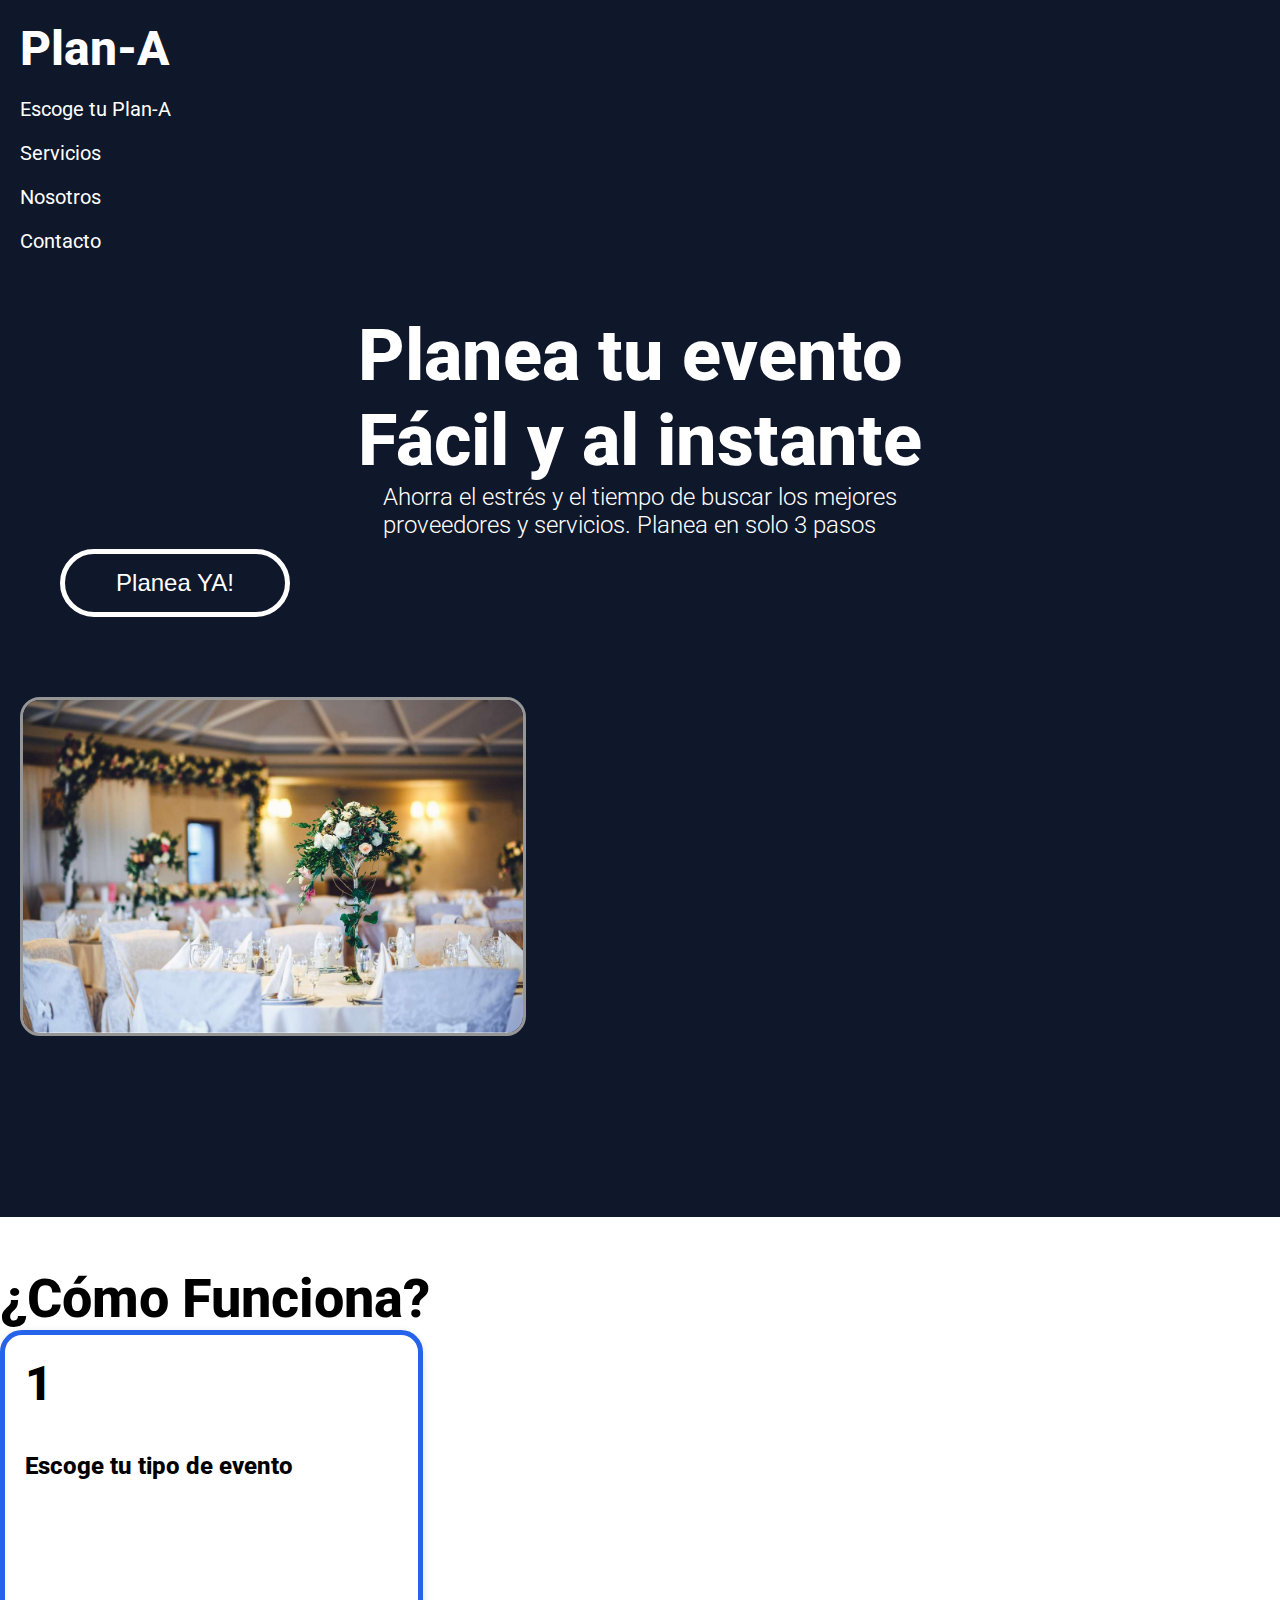
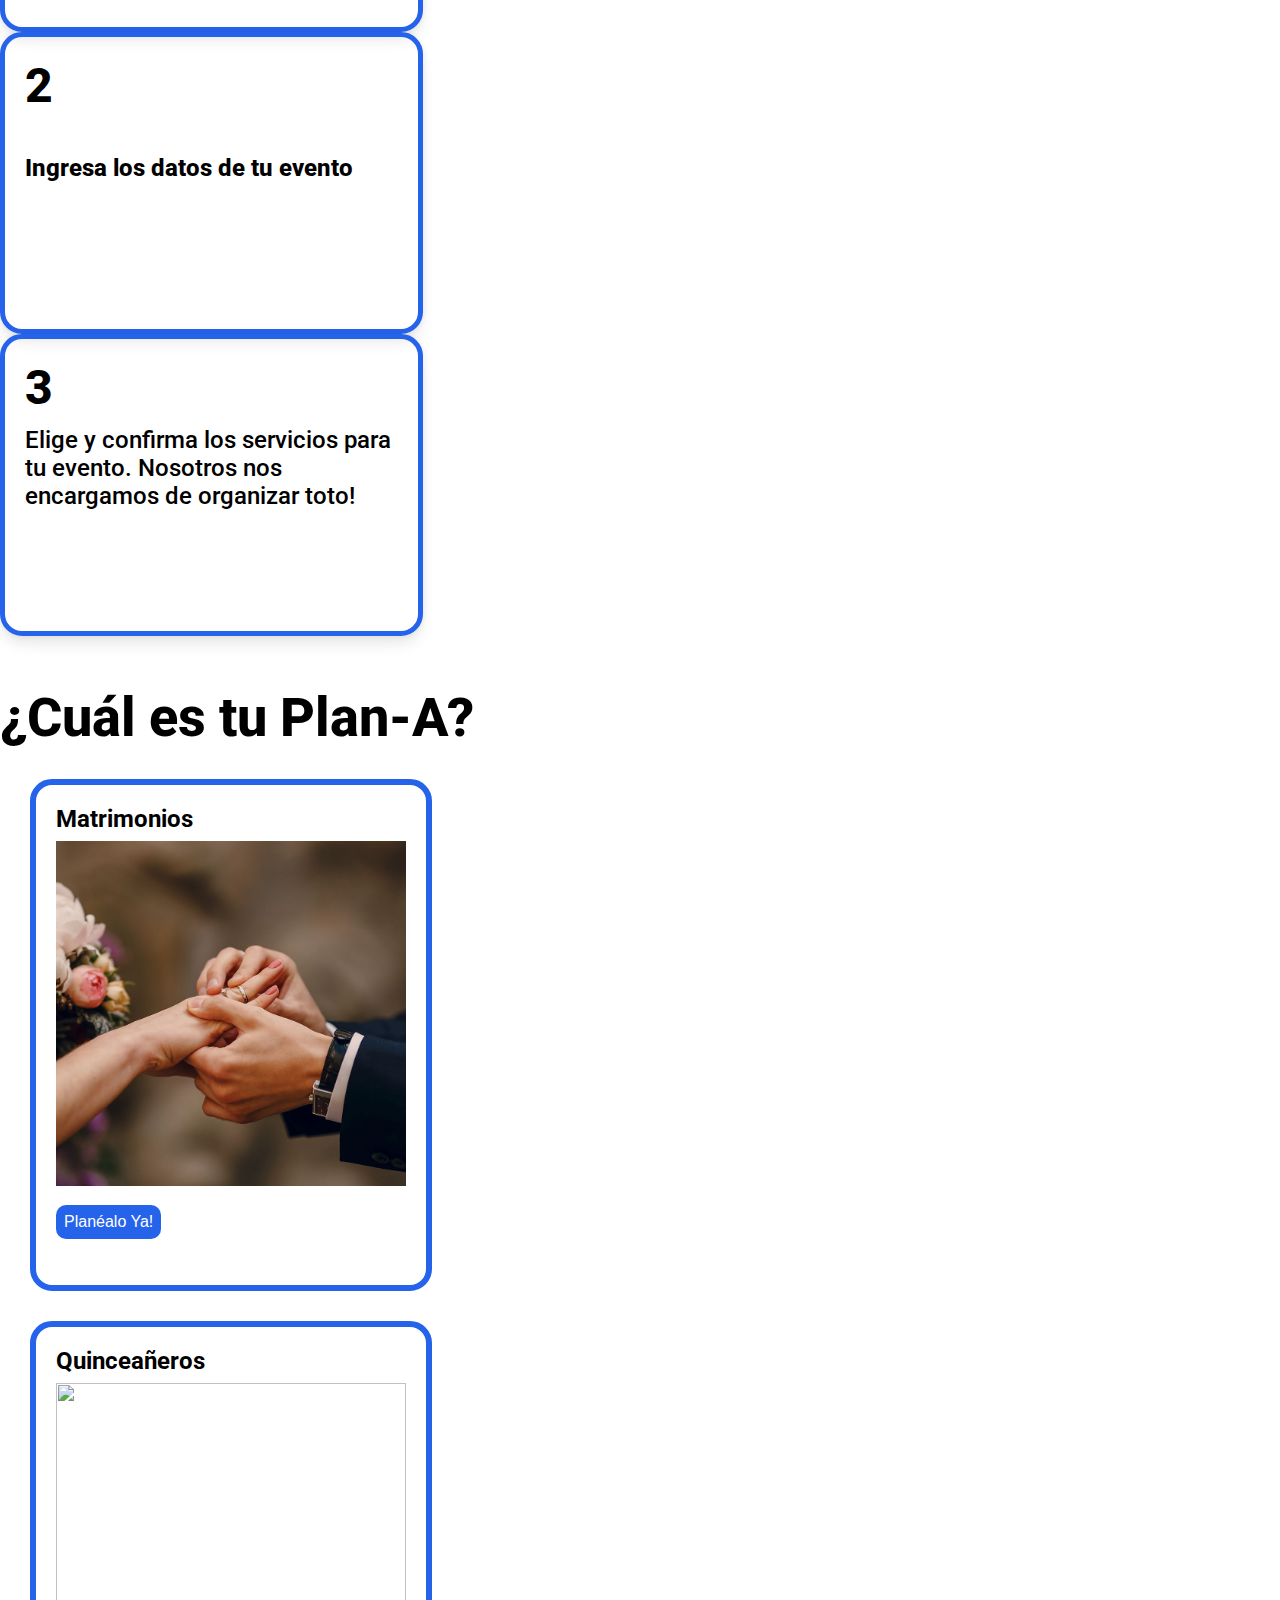
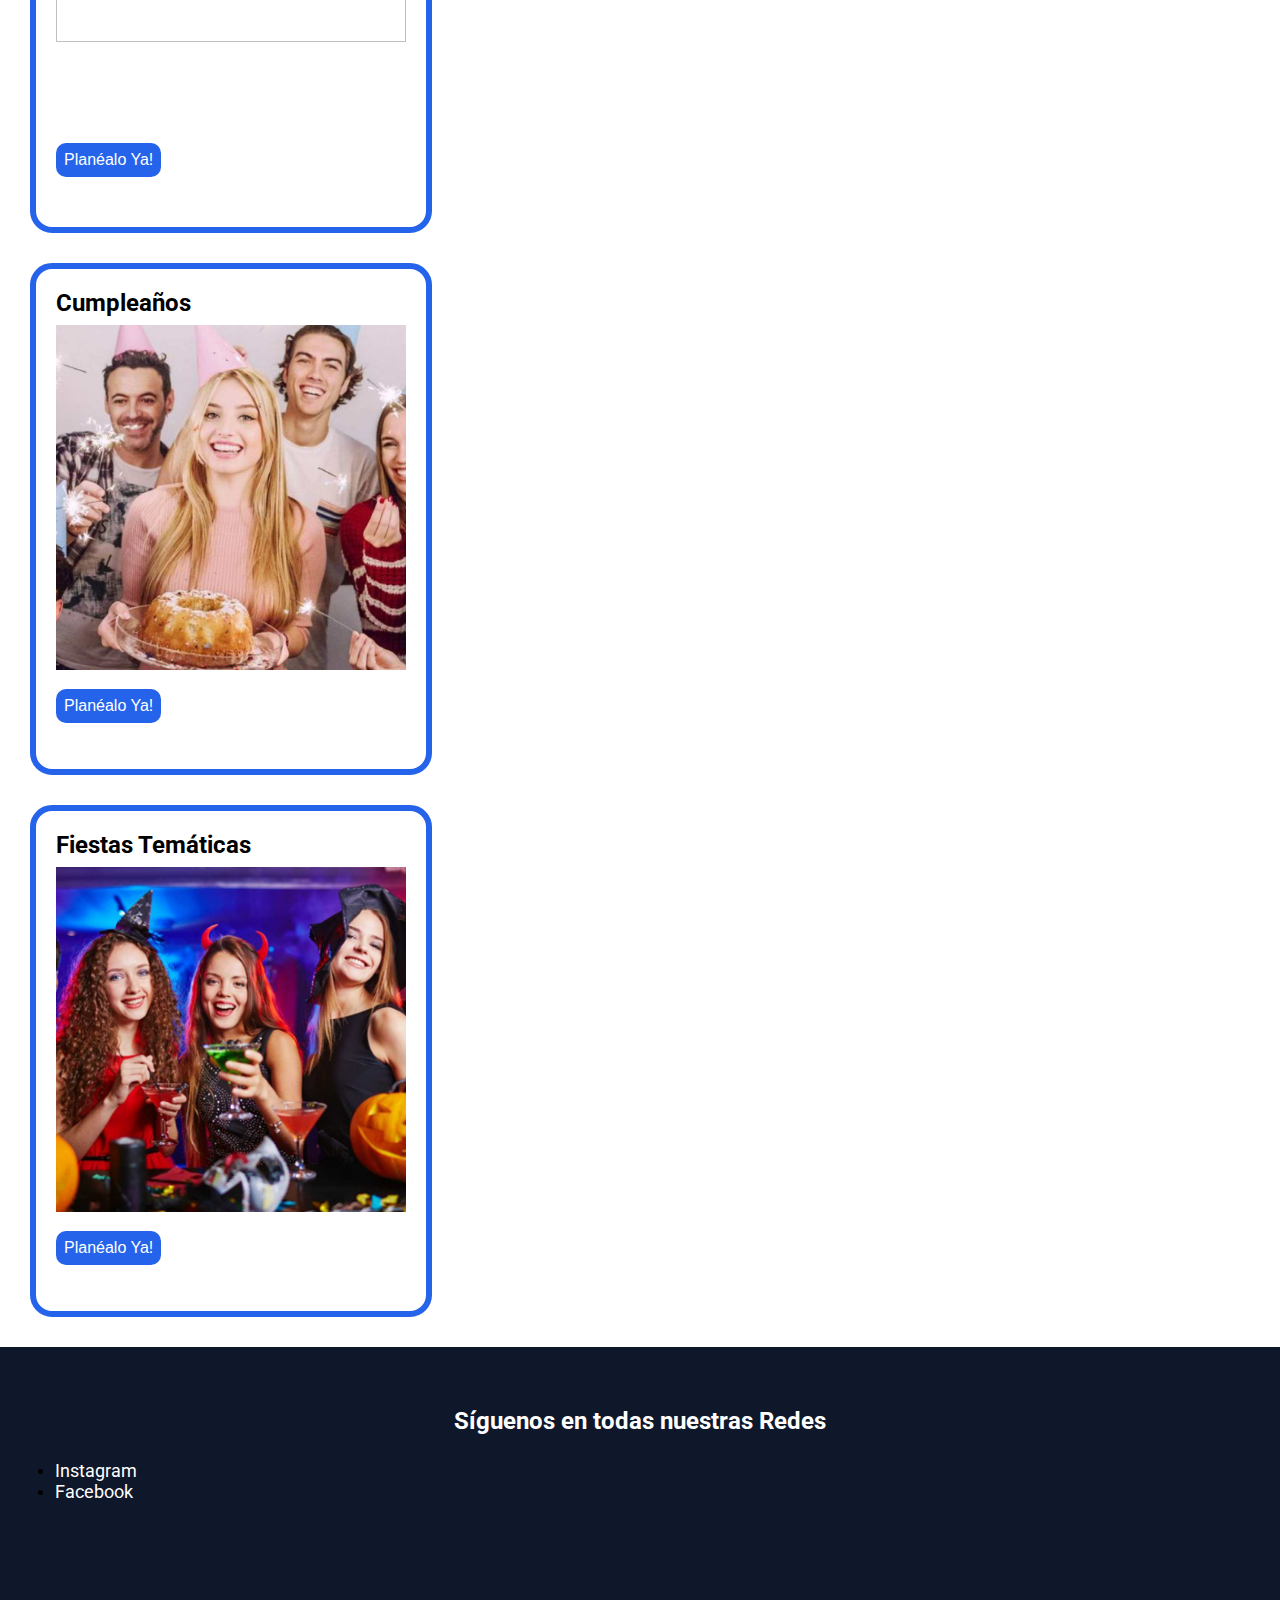
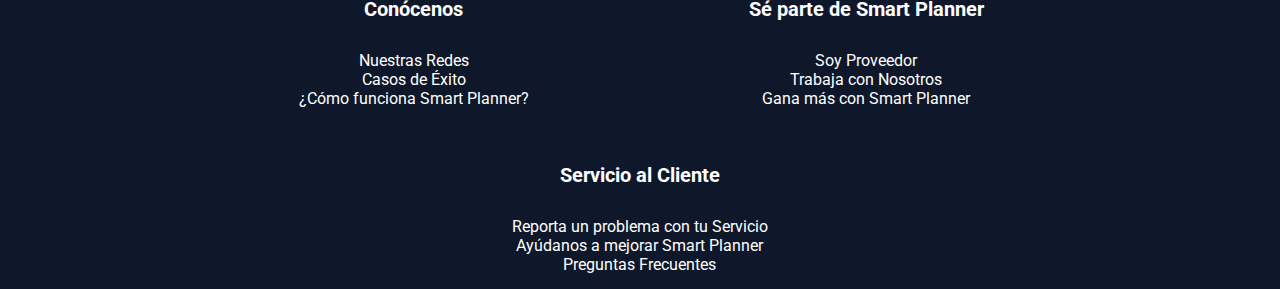
==== index.html @ d802faf6 "PreEntrega3-Chavez" ====
<!DOCTYPE html>
<html lang="en">
<head>
    <meta charset="UTF-8">
    <meta http-equiv="X-UA-Compatible" content="IE=edge">
    <meta name="viewport" content="width=device-width, initial-scale=1.0">
    <title>Document</title>
    <link rel="preconnect" href="https://fonts.googleapis.com">
    <link rel="preconnect" href="https://fonts.gstatic.com" crossorigin>
    <link href="https://fonts.googleapis.com/css2?family=Roboto:wght@100;300;400;500&display=swap" rel="stylesheet">
    <link rel="shortcut icon" href="./multimedia/img/logo-plan.jpg" type="image/x-icon">
    <link href="https://cdn.jsdelivr.net/npm/bootstrap@5.3.0-alpha3/dist/css/bootstrap.min.css" rel="stylesheet" integrity="sha384-KK94CHFLLe+nY2dmCWGMq91rCGa5gtU4mk92HdvYe+M/SXH301p5ILy+dN9+nJOZ" crossorigin="anonymous">
    <link rel="stylesheet" href="./css/style.css">

</head>
<body class="cuerpo">
  <header>
    <nav class="nave d-flex flex-wrap justify-content-between align-items-center">
      <ul class="d-flex flex-column flex-sm-row align-items-center">
        <li><a class="d-block logo-plan" href="./index.html">Plan-A</a></li> 
        <li><a class="d-block" href="./pages/planea-ya.html">Escoge tu Plan-A</a></li>
        <li><a class="d-block" href="./pages/servicios.html">Servicios</a></li>
        <li><a class="d-block" href="./pages/nosotros.html">Nosotros</a></li>
        <li><a class="d-block" href="./pages/contacto.html">Contacto</a></li>
      </ul>
    </nav>
    
    <section class="portada flex row">
      <div class="p-cont1 flex col-lg-12-justify-content-center col-xl-7 align-items-start flex-column">
        <h1 class="h1-tit col-text-centre col-md-text-start">Planea tu evento <br>Fácil y al instante</h1>
        <p class="h1-p">Ahorra el estrés y el tiempo de buscar los mejores <br>proveedores y servicios. Planea en solo 3 pasos</p>
        <button class="h1-bt d-block">Planea YA!</button>
      </div>
      <div class="p-cont2 flex col-xl-5 justify-content-center align-items-center col-lg-12 justify-content-center align-items-center">
        <article class="p-art2 align-items-center">
          <img class="port-img2 img-fluid" src="./multimedia/img/foto-portada.jpg" alt="">
        </article>
      </div>
    </section>
  </header>
  <main class="cuerpo">
    <section class="sec-1 d-flex flex-wrap flex-row justify-content-center align-items-center">
      <h2 class="tit-2 col-12 text-center">¿Cómo Funciona?</h2>
      <article class="cont-1 col-4 m-4 align-items-center">
        <h3 class="tit-3 text-center">1</h3>
        <p class="parra-3 text-center">Escoge tu tipo de evento</p>
        
      </article>
      <article class="cont-1 col-4 m-4 align-items-center">
        <h3 class="tit-3 text-center">2</h3>
        <p class="parra-3 text-center">Ingresa los datos de tu evento</p>
        
      </article>
      <article class="cont-1 col-4 m-4">
        <h3 class="tit-3 text-center">3</h3>
        <p class="parra-3 parra-3-2 text-center">Elige y confirma los servicios para tu evento. Nosotros nos encargamos de organizar toto!</p>
      </article>
    </section>

    <section class="sec-2 d-flex flex-wrap flex-row justify-content-center align-items-center">       
      <h2 class="tit-2 col-12 text-center">¿Cuál es tu Plan-A?</h2>
      <div class="destacados d-flex flex-wrap justify-content-center">
        <article class="destacado-t">
          <h3>Matrimonios</h3>
          <img src="./multimedia/img/01matri-compressed.jpeg" alt="">
          <button class="t-button">Planéalo Ya!
          </button>
        </article>
        <div class="destacado-t">
          <h3>Quinceañeros</h3>
          <img src="./multimedia/img/02quinceañero-compressed.jpeg" alt="">
          <button class="t-button">Planéalo Ya!
          </button>
        </div>
        <article class="destacado-t">
          <h3>Cumpleaños</h3>
          <img src="./multimedia/img/03cumple-compressed.jpeg" alt="">
          <button class="t-button">Planéalo Ya!
          </button>
        </article>
        <article class="destacado-t">
          <h3>Fiestas Temáticas</h3>
          <img src="./multimedia/img/04halloween-compressed.jpeg" alt="">
          <button class="t-button">Planéalo Ya!
          </button>
        </article>
      </div>
    </section>

  


  </main>
  <footer class="pie">
    <div class="pie-cont-1">
      <h2 class="footer-titu">Síguenos en todas nuestras Redes</h2>
      <div class="red-social-p d-flex align-items-center justify-content-center">
        <ul>
          <li><p><a class="link-red d-block" href="https://www.instagram.com" target="_blank">Instagram</a></p></li>
          <li><p><a class="link-red d-block" href="https://www.facebook.com" target="_blank">Facebook</a></p></li>
        </ul>
    </div>

    </div>
    <section class="pie-contenedor">
      <div class="pie-columnas">
        <h3 class="footer-h3">Conócenos</h3>
        <div class="pie-p">
          <p>Nuestras Redes</p>
          <p>Casos de Éxito</p>
          <p>¿Cómo funciona Smart Planner?</p>
        </div>
      </div>
      <div class="pie-columnas">
        <h3 class="footer-h3">Sé parte de Smart Planner</h3>
        <div class="pie-p">
          <p>Soy Proveedor</p>
          <p>Trabaja con Nosotros</p>
          <p>Gana más con Smart Planner</p>
        </div>
      </div>
      <div class="pie-columnas">
        <h3 class="pie-h3">Servicio al Cliente</h3>
        <div class="pie-p">
          <p>Reporta un problema con tu Servicio</p>
          <p>Ayúdanos a mejorar Smart Planner</p>
          <p>Preguntas Frecuentes</p>
        </div>
      </div> 
    </section>
  </footer>
  <script src="https://cdn.jsdelivr.net/npm/bootstrap@5.3.0-alpha3/dist/js/bootstrap.bundle.min.js" integrity="sha384-ENjdO4Dr2bkBIFxQpeoTz1HIcje39Wm4jDKdf19U8gI4ddQ3GYNS7NTKfAdVQSZe" crossorigin="anonymous"></script>


</body>
</html>
---- css/style.css ----
* {
  margin: 0;
  padding: 0;
}

.cuerpo {
  font-family: "Roboto", sans-serif;
}

.nave {
  background-color: #0F172A;
}
.nave ul {
  list-style: none;
}
.nave ul li a {
  padding: 20px 20px 0px 20px;
  display: block;
  text-decoration: none;
  color: white;
  font-size: 20px;
}
.nave ul .logo-plan {
  font-size: 48px;
  font-weight: 800;
}

.portada {
  background-color: #0F172A;
}
.portada .p-cont1 {
  padding: 40px 150px;
}
.portada .p-cont1 .h1-tit {
  color: white;
  font-size: 72px;
  font-weight: 800;
}
.portada .p-cont1 .h1-p {
  color: white;
  font-size: 24px;
  font-weight: 300;
}
.portada .p-cont1 .h1-bt {
  font-size: 24px;
  background-color: transparent;
  padding: 15px;
  margin-top: 10px;
  width: 230px;
  color: white;
  border: 5px solid #fff;
  border-radius: 50px;
  transition: 0.5s;
}
.portada .p-cont1 .h1-bt:hover {
  width: 235px;
  border: 6px solid #aec4f9;
}
.portada .p-cont2 {
  padding: 20px;
  width: 500px;
  height: 500px;
}
.portada .p-cont2 .p-art2 .port-img2 {
  width: 100%;
  object-fit: contain;
  border: solid 3px;
  border-radius: 20px;
  border-color: #979696;
}

@media (max-width: 851px) {
  .portada .p-cont1 {
    padding: 40px;
    justify-items: center;
  }
  .portada .p-cont1 .h1-tit {
    font-size: 58px;
    text-align: center;
  }
  .portada .p-cont1 .h1-p {
    font-size: 20px;
    margin-top: 30px;
    text-align: center;
  }
  .portada .p-cont1 .h1-bt {
    font-size: 18px;
    padding: 10px;
    width: 180px;
    text-align: center;
  }
}
@media (max-width: 1468px) {
  .portada .p-cont1, .p-cont2 {
    padding: 60px;
    justify-items: center;
    justify-content: center;
  }
}
@media (max-width: 1200px) {
  .portada .p-cont1, .p-cont2 {
    padding: 60px;
    justify-items: center;
    justify-content: center;
  }
}
.sec-1, .sec-2 {
  margin-top: 50px;
}
.sec-1 .tit-2, .sec-2 .tit-2 {
  font-size: 54px;
  font-weight: 800;
}
.sec-1 .cont-1, .sec-2 .cont-1 {
  width: 373px;
  height: 252px;
  border: solid 5px #2563EB;
  padding: 20px;
  background-color: transparent;
  border-radius: 22px;
  box-shadow: 0px 10px 15px -3px rgba(0, 0, 0, 0.1), 0px 0px 6px rgba(0, 0, 0, 0.07);
}
.sec-1 .cont-1 .tit-3, .sec-2 .cont-1 .tit-3 {
  font-size: 48px;
  font-weight: 800;
  transition: 0.5s;
}
.sec-1 .cont-1 .tit-3:hover, .sec-2 .cont-1 .tit-3:hover {
  font-size: 54px;
}
.sec-1 .cont-1 .parra-3, .sec-2 .cont-1 .parra-3 {
  margin-top: 40px;
  font-size: 24px;
  font-weight: 800;
}
.sec-1 .cont-1 .parra-3-2, .sec-2 .cont-1 .parra-3-2 {
  margin-top: 10px;
  font-size: 24px;
  font-weight: 500;
}
.sec-1 .destacado-t, .sec-2 .destacado-t {
  margin: 30px;
  background-color: white;
  width: 350px;
  height: 460px;
  padding: 20px;
  transition: 0.5s;
  border: solid 6px #2563EB;
  border-radius: 22px;
}
.sec-1 .destacado-t:hover, .sec-2 .destacado-t:hover {
  background-color: #aec4f9;
  border: solid 8px #0F172A;
}
.sec-1 .destacado-t img, .sec-2 .destacado-t img {
  margin-top: 8px;
  width: 100%;
  height: 75%;
  object-fit: cover;
}
.sec-1 .destacado-t h3, .sec-2 .destacado-t h3 {
  font-size: 24px;
}
.sec-1 .destacado-t .t-button, .sec-2 .destacado-t .t-button {
  padding: 8px;
  margin-top: 15px;
  cursor: pointer;
  text-align: center;
  text-decoration: none;
  outline: none;
  border: none;
  border-radius: 10px;
  background-color: #2563EB;
  font-size: 16px;
  color: white;
}
.sec-1 .destacado-t .t-button:active, .sec-2 .destacado-t .t-button:active {
  background-color: #aec4f9;
  box-shadow: 0 5px #0F172A;
  transform: translateY(4px);
}

.pie-cont-1 {
  padding: 30px;
}
.pie-cont-1 .footer-titu {
  margin-top: 30px;
  text-align: center;
  color: white;
}
.pie-cont-1 .red-social-p {
  padding: 25px;
}
.pie-cont-1 .red-social-p .link-red {
  color: white;
  text-decoration: none;
  font-size: 18px;
  transition: 0.5s;
}
.pie-cont-1 .red-social-p .link-red:hover {
  font-size: 20px;
  color: #2563EB;
}

.pie {
  background-color: #0F172A;
}
.pie .pie-contenedor {
  color: white;
  display: flex;
  flex-wrap: wrap;
  justify-content: center;
  text-align: center;
}
.pie .pie-columnas {
  margin-top: 25px;
  width: 33%;
  padding: 15px;
}
.pie .pie-columnas h3 {
  font-size: 20px;
}
.pie .pie-p {
  margin-top: 30px;
}

.servi-sec-2 {
  background-color: #aec4f9;
  padding: 30px;
}
.servi-sec-2 .tit-2 {
  color: #0F172A;
}

.formulario {
  display: grid;
  width: 700px;
  margin: 40px auto;
  border-radius: 5px;
  padding: 20px;
  background-color: #2B3035;
  grid-template-columns: 1fr 1fr;
  grid-template-areas: "contactanos contactanos" "nombre            email" "tel               asunto" "mensaje           mensaje" "button            button";
}

.formulario button {
  grid-area: button;
}

.formulario h2 {
  grid-area: contactanos;
  color: white;
  padding: 10px;
  font-size: 24px;
}

.formulario label {
  display: flex;
  flex-direction: column;
  color: white;
  padding: 10px;
}

.formulario label input, .formulario label textarea {
  background-color: #2B3035;
  border: none;
  border-bottom: 1px solid white;
  padding: 10px;
  color: white;
}

.formulario label:nth-child(2) {
  grid-area: nombre;
}

.formulario label:nth-child(3) {
  grid-area: email;
}

.formulario label:nth-child(4) {
  grid-area: tel;
}

.formulario label:nth-child(5) {
  grid-area: asunto;
}

.formulario label:nth-child(6) {
  grid-area: mensaje;
}

.formulario label:nth-child(7) {
  grid-area: button;
}

.formulario button {
  grid-area: button;
  background-color: white;
  color: rgb(0, 0, 0);
  border: none;
  border-radius: 10px;
  font-size: 20px;
}

@media (max-width: 750px) {
  .formulario {
    width: auto;
    margin: 40px auto;
    border-radius: none;
    grid-template-columns: 1fr 1fr;
    grid-template-areas: "contactanos" "nombre" "email" "tel" "asunto" "mensaje" "button";
  }
}

/*# sourceMappingURL=style.css.map */
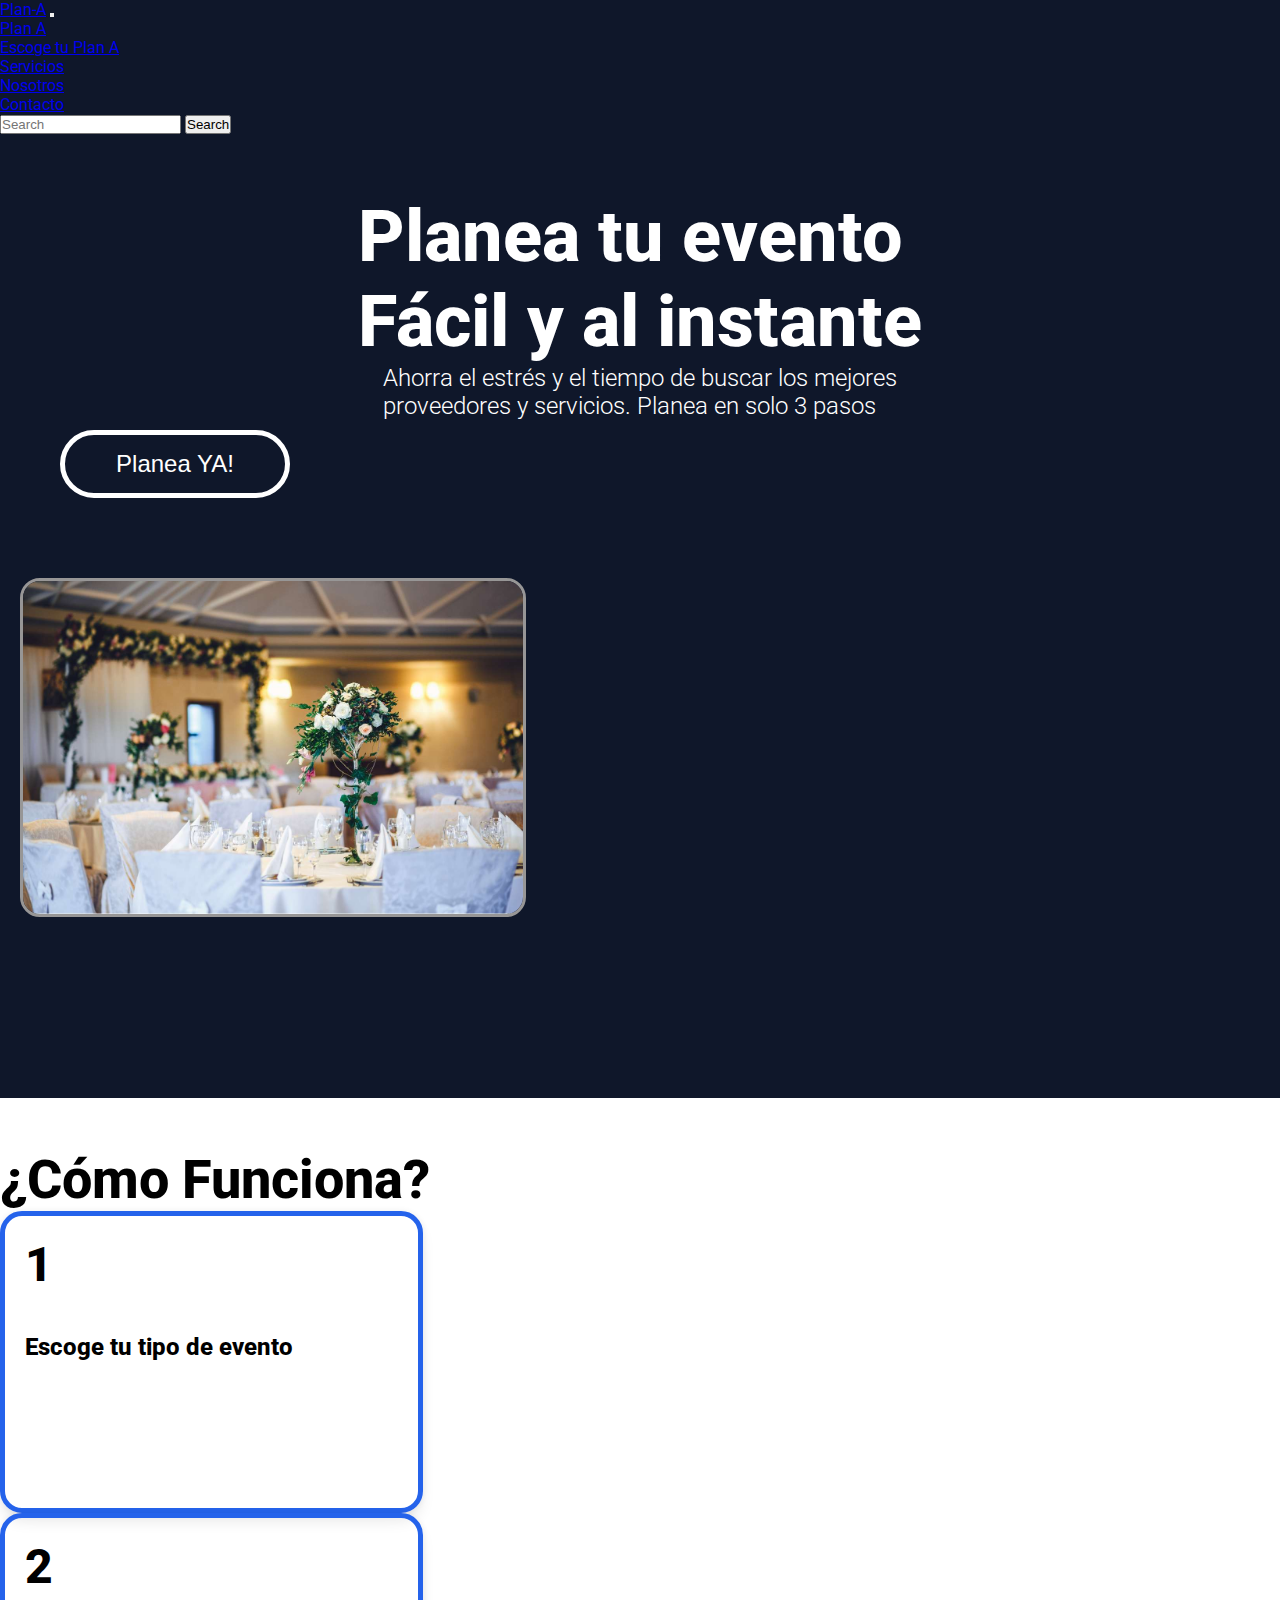
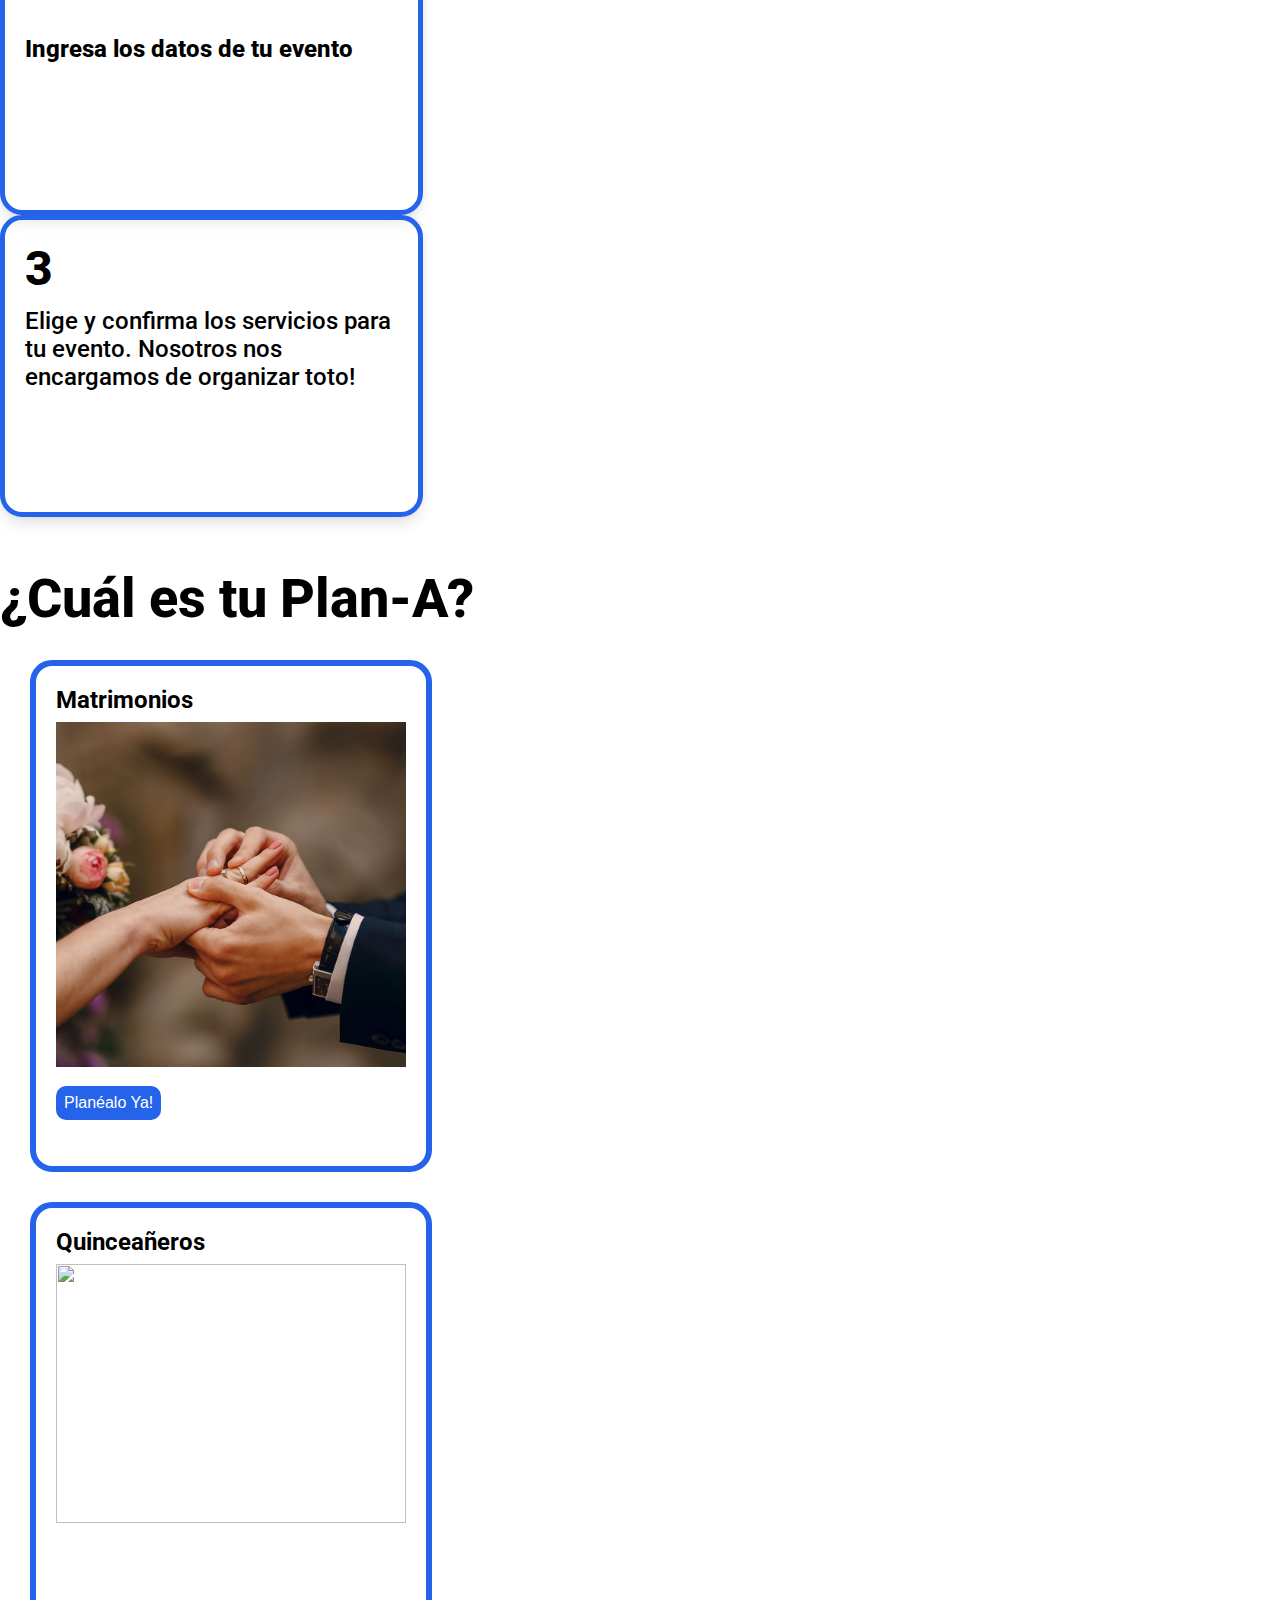
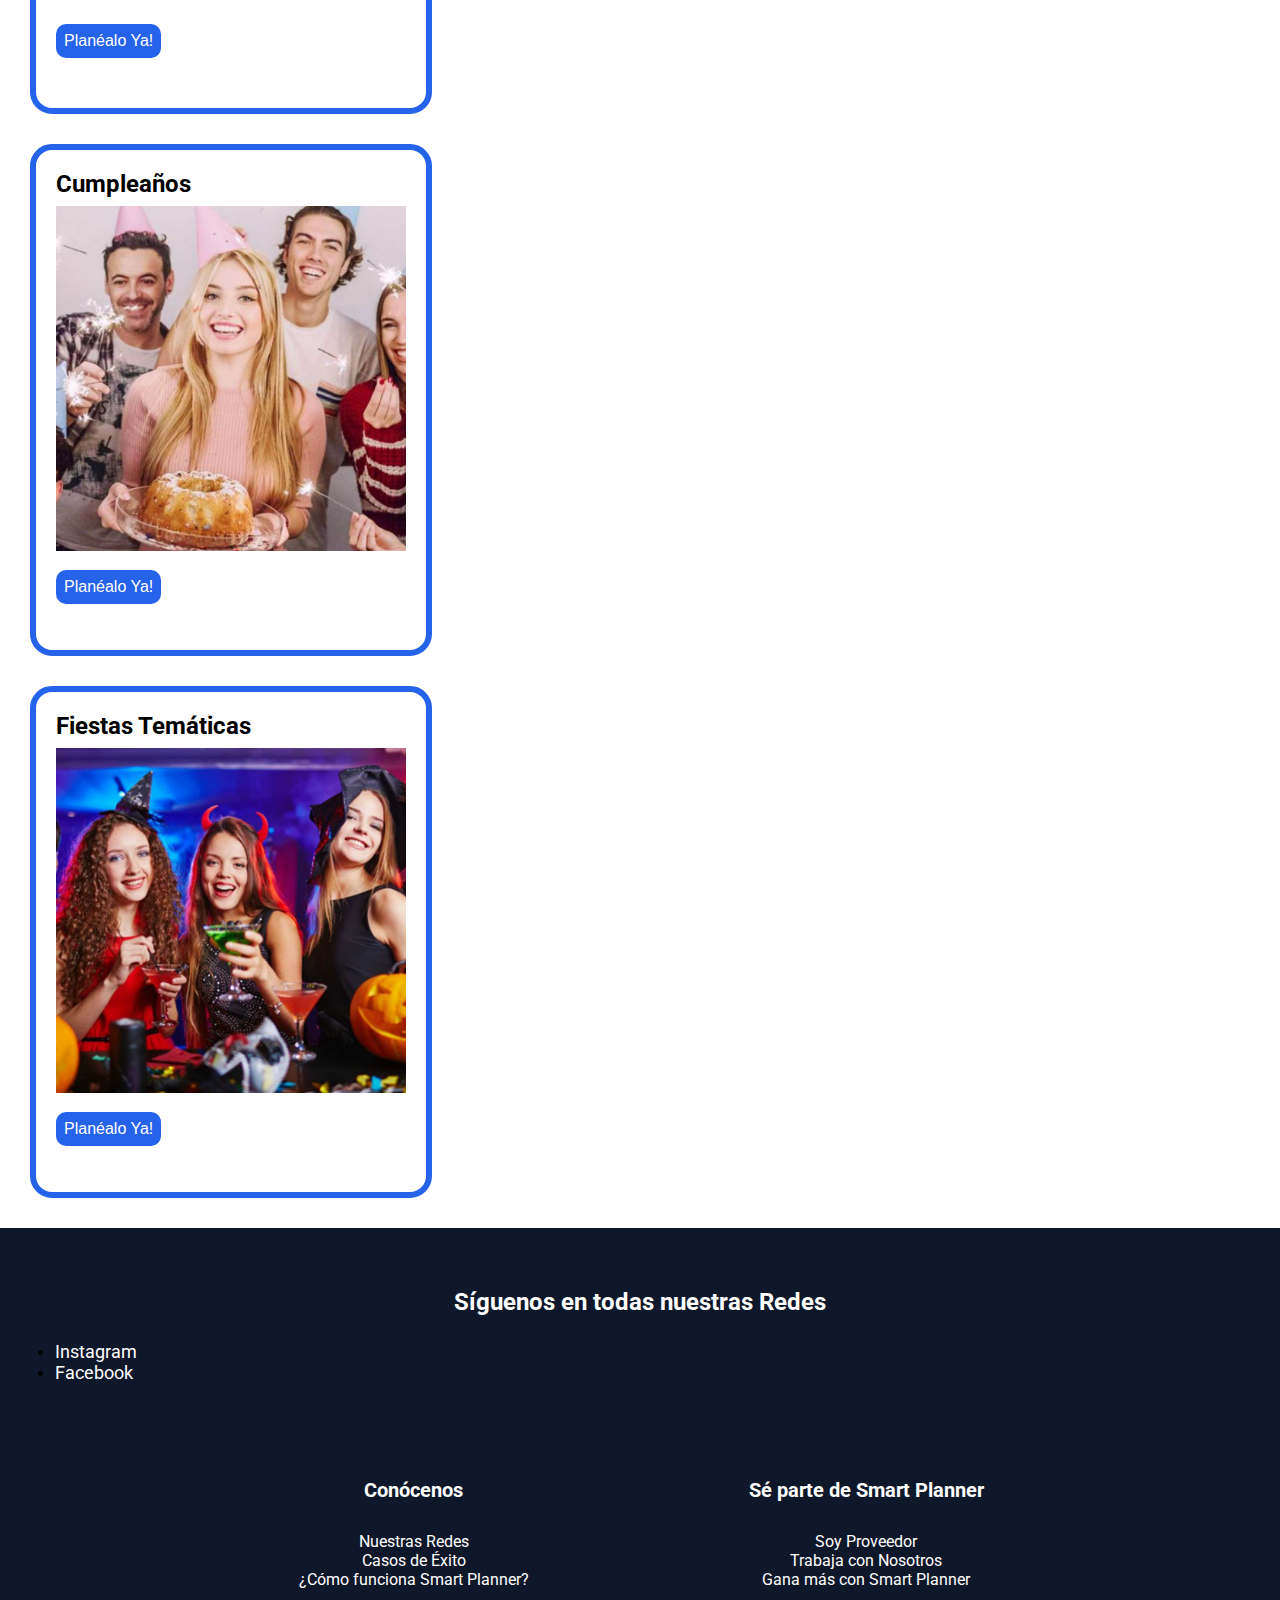
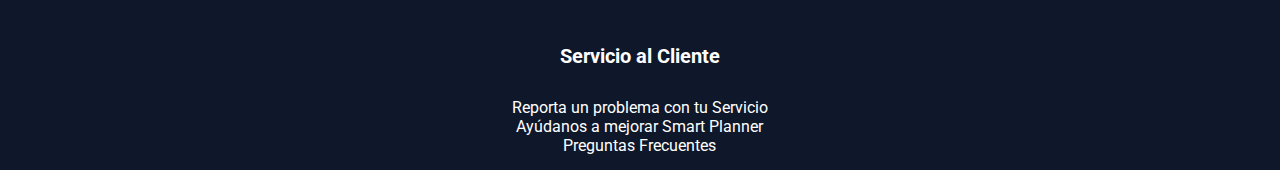
==== commit 384a48f6: "PreEntreg3" ====
--- a/index.html
+++ b/index.html
@@ -15,16 +15,38 @@
 </head>
 <body class="cuerpo">
   <header>
-    <nav class="nave d-flex flex-wrap justify-content-between align-items-center">
-      <ul class="d-flex flex-column flex-sm-row align-items-center">
-        <li><a class="d-block logo-plan" href="./index.html">Plan-A</a></li> 
-        <li><a class="d-block" href="./pages/planea-ya.html">Escoge tu Plan-A</a></li>
-        <li><a class="d-block" href="./pages/servicios.html">Servicios</a></li>
-        <li><a class="d-block" href="./pages/nosotros.html">Nosotros</a></li>
-        <li><a class="d-block" href="./pages/contacto.html">Contacto</a></li>
-      </ul>
+    <nav class="navbar navbar-expand-lg bg-body-tertiary" class="navbar bg-dark" data-bs-theme="dark">
+      <div class="navegador container-fluid">
+        <a class="navbar-brand" href="#">Plan-A</a>
+        <button class="navbar-toggler" type="button" data-bs-toggle="collapse" data-bs-target="#navbarScroll" aria-controls="navbarScroll" aria-expanded="false" aria-label="Toggle navigation">
+          <span class="navbar-toggler-icon"></span>
+        </button>
+        <div class="collapse navbar-collapse" id="navbarScroll">
+          <ul class="navbar-nav me-auto my-2 my-lg-0 navbar-nav-scroll" style="--bs-scroll-height: 100px;">
+            <li class="nav-item">
+              <a class="nav-link active" aria-current="page" href="./index.html">Plan A</a>
+            </li>
+            <li class="nav-item">
+              <a class="nav-link" href="./pages/planea-ya.html">Escoge tu Plan A</a>
+            </li>
+            <li class="nav-item">
+              <a class="nav-link" href="./pages/servicios.html">Servicios</a>
+            </li>
+            <li class="nav-item">
+              <a class="nav-link" href="./pages/nosotros.html">Nosotros</a>
+            </li>
+              <li class="nav-item">
+                <a class="nav-link" href="./pages/contacto.html">Contacto</a>
+            </li>
+          </ul>
+          <form class="d-flex" role="search">
+            <input class="form-control me-2" type="search" placeholder="Search" aria-label="Search">
+            <button class="btn btn-outline-success" type="submit">Search</button>
+          </form>
+        </div>
+      </div>
     </nav>
-    
+
     <section class="portada flex row">
       <div class="p-cont1 flex col-lg-12-justify-content-center col-xl-7 align-items-start flex-column">
         <h1 class="h1-tit col-text-centre col-md-text-start">Planea tu evento <br>Fácil y al instante</h1>
--- a/css/style.css
+++ b/css/style.css
@@ -7,22 +7,8 @@
   font-family: "Roboto", sans-serif;
 }
 
-.nave {
+.navegador {
   background-color: #0F172A;
-}
-.nave ul {
-  list-style: none;
-}
-.nave ul li a {
-  padding: 20px 20px 0px 20px;
-  display: block;
-  text-decoration: none;
-  color: white;
-  font-size: 20px;
-}
-.nave ul .logo-plan {
-  font-size: 48px;
-  font-weight: 800;
 }
 
 .portada {
@@ -232,6 +218,16 @@
   color: #0F172A;
 }
 
+.contacto-cont .cont-tit {
+  font-size: 72px;
+  font-weight: 800;
+  text-align: center;
+}
+.contacto-cont .cont-parra {
+  font-size: 24px;
+  text-align: center;
+}
+
 .formulario {
   display: grid;
   width: 700px;
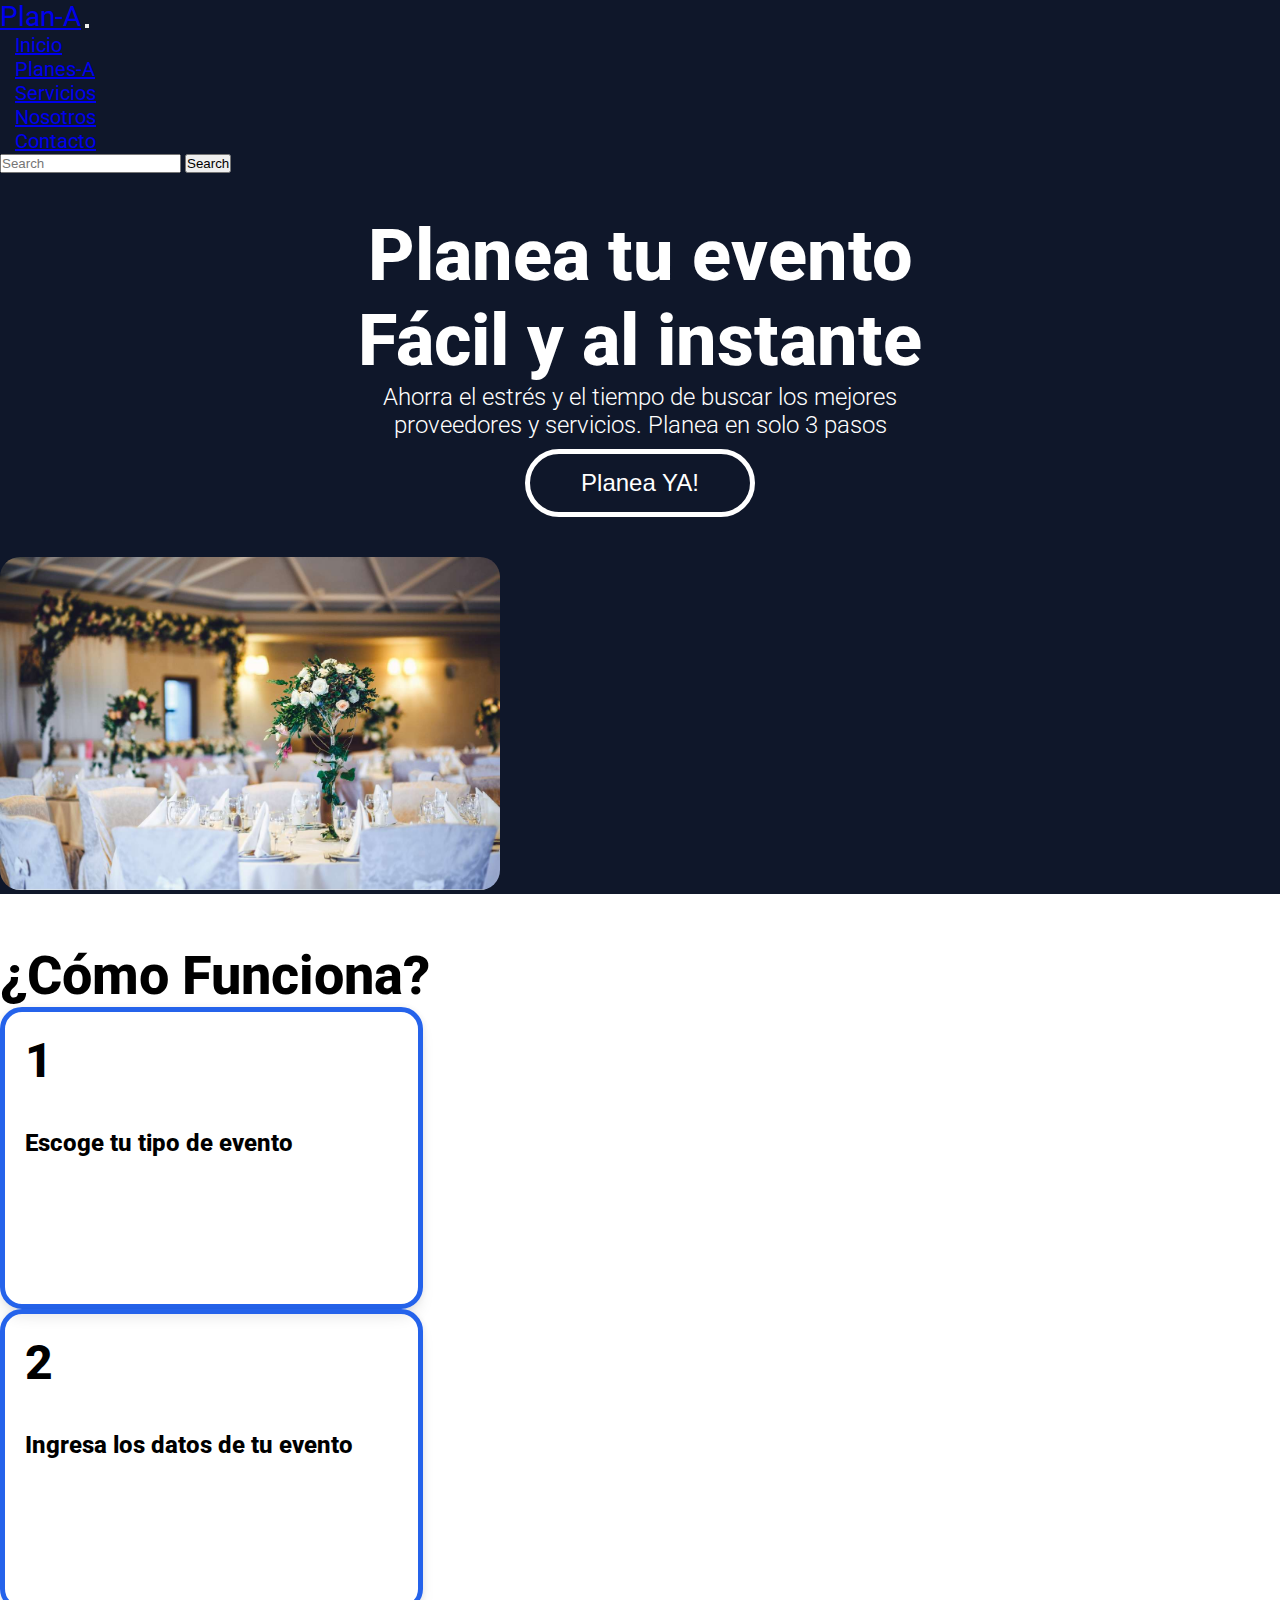
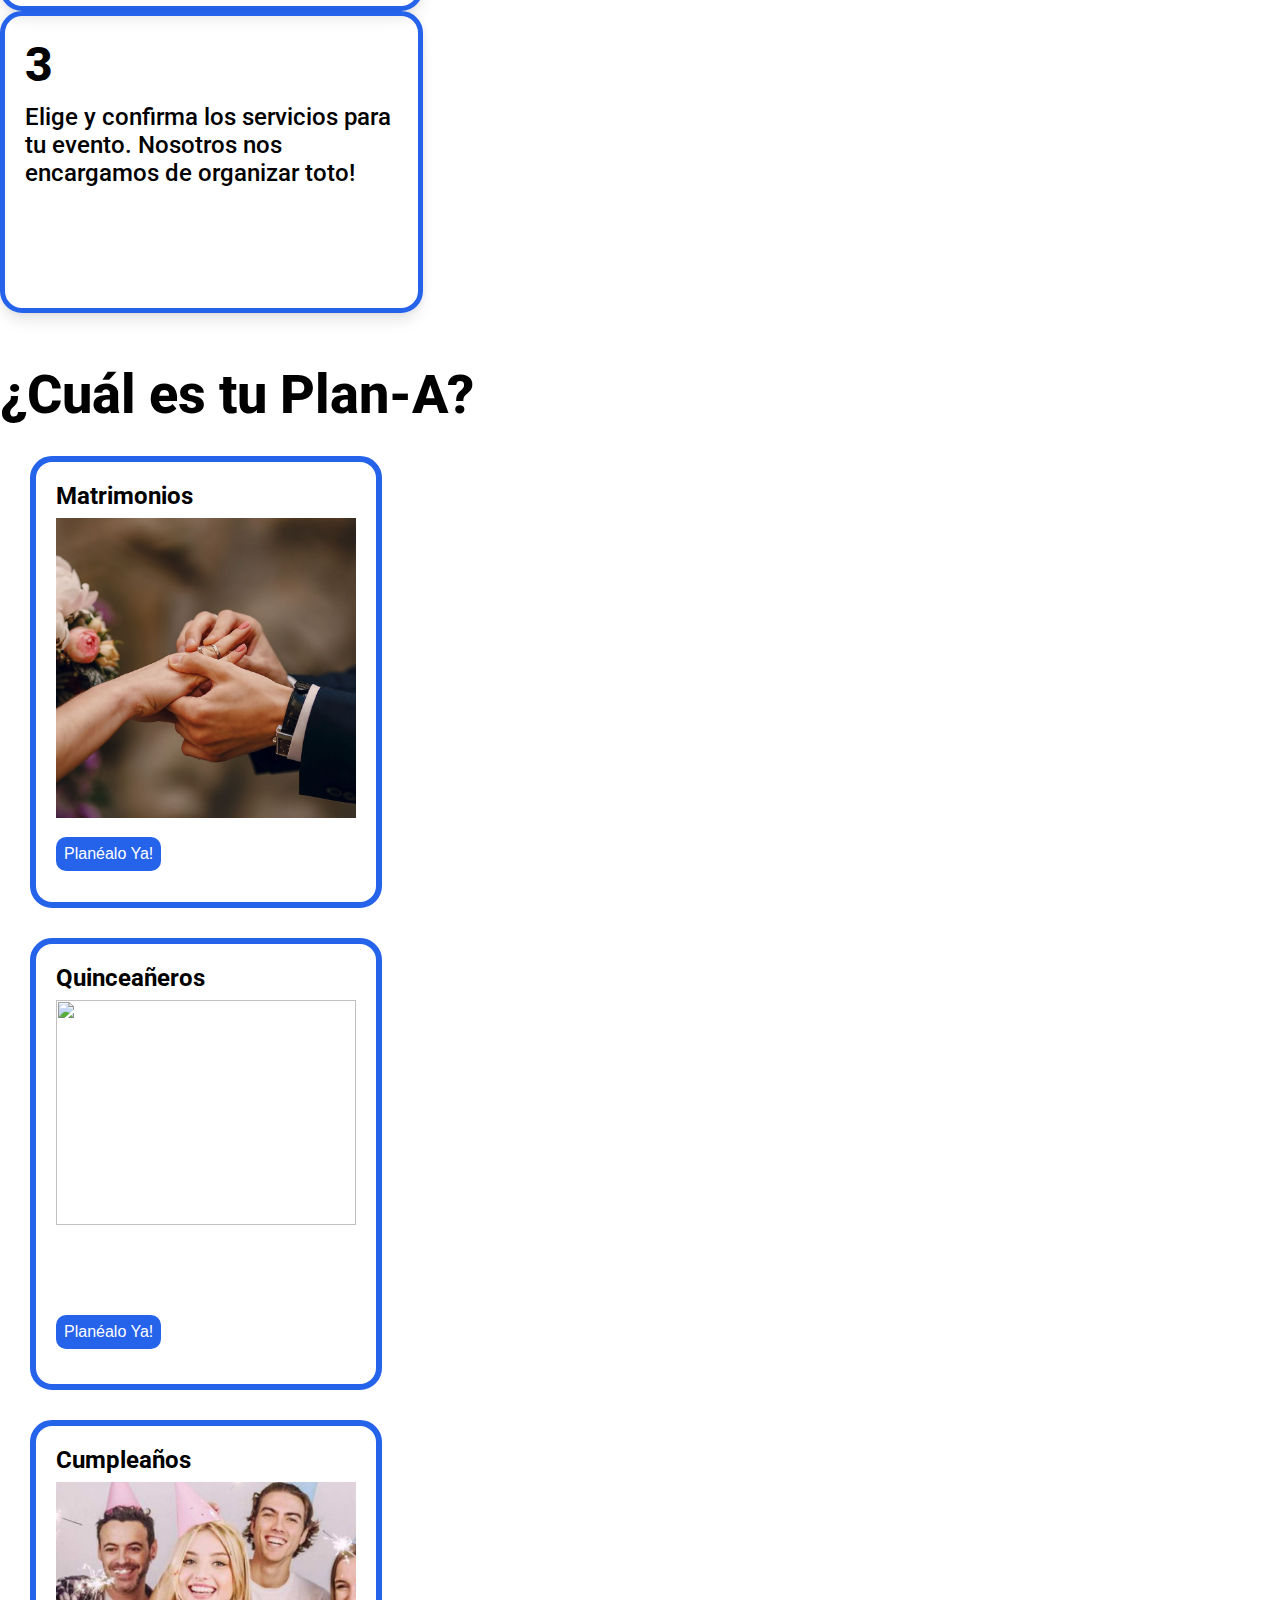
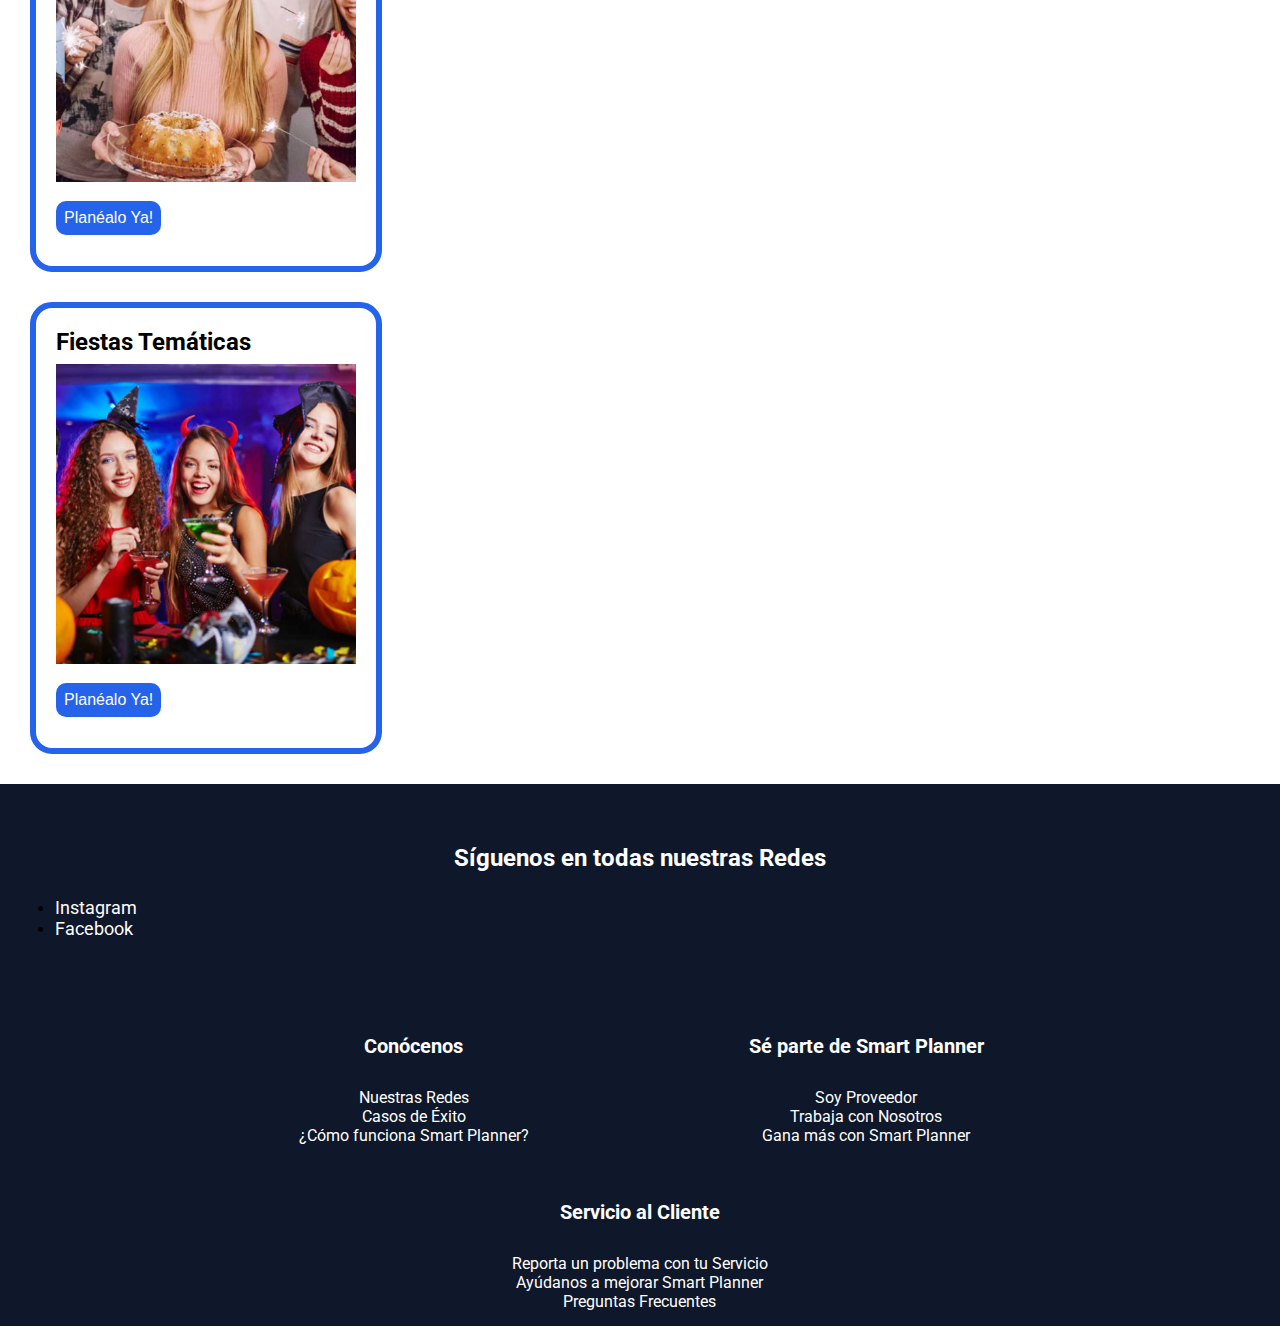
==== commit 777b8b69: "E3" ====
--- a/index.html
+++ b/index.html
@@ -17,17 +17,17 @@
   <header>
     <nav class="navbar navbar-expand-lg bg-body-tertiary" class="navbar bg-dark" data-bs-theme="dark">
       <div class="navegador container-fluid">
-        <a class="navbar-brand" href="#">Plan-A</a>
+        <a class="navbar-brand" href="./index.html">Plan-A</a>
         <button class="navbar-toggler" type="button" data-bs-toggle="collapse" data-bs-target="#navbarScroll" aria-controls="navbarScroll" aria-expanded="false" aria-label="Toggle navigation">
           <span class="navbar-toggler-icon"></span>
         </button>
-        <div class="collapse navbar-collapse" id="navbarScroll">
+        <div class="pag-cont collapse navbar-collapse" id="navbarScroll">
           <ul class="navbar-nav me-auto my-2 my-lg-0 navbar-nav-scroll" style="--bs-scroll-height: 100px;">
             <li class="nav-item">
-              <a class="nav-link active" aria-current="page" href="./index.html">Plan A</a>
+              <a class="nav-link active" aria-current="page" href="./index.html">Inicio</a>
             </li>
             <li class="nav-item">
-              <a class="nav-link" href="./pages/planea-ya.html">Escoge tu Plan A</a>
+              <a class="nav-link" href="./pages/planea-ya.html">Planes-A</a>
             </li>
             <li class="nav-item">
               <a class="nav-link" href="./pages/servicios.html">Servicios</a>
@@ -48,16 +48,15 @@
     </nav>
 
     <section class="portada flex row">
-      <div class="p-cont1 flex col-lg-12-justify-content-center col-xl-7 align-items-start flex-column">
+      <div class="p-cont1 d-flex row col-12 justify-content-center align-items-center col-xl-6">
         <h1 class="h1-tit col-text-centre col-md-text-start">Planea tu evento <br>Fácil y al instante</h1>
         <p class="h1-p">Ahorra el estrés y el tiempo de buscar los mejores <br>proveedores y servicios. Planea en solo 3 pasos</p>
-        <button class="h1-bt d-block">Planea YA!</button>
+        <article class="but-cont d-flex col-12 justify-content-center col-xl-6"><button class="h1-bt d-block">Planea YA!</button></article>
       </div>
-      <div class="p-cont2 flex col-xl-5 justify-content-center align-items-center col-lg-12 justify-content-center align-items-center">
-        <article class="p-art2 align-items-center">
-          <img class="port-img2 img-fluid" src="./multimedia/img/foto-portada.jpg" alt="">
-        </article>
-      </div>
+      <article class="p-art2 col-12 justify-content-center align-items-center col-xl-6">
+        <img class="port-img2 img-fluid" src="./multimedia/img/foto-portada.jpg" alt="">
+      </article>
+      
     </section>
   </header>
   <main class="cuerpo">
@@ -79,28 +78,28 @@
       </article>
     </section>
 
-    <section class="sec-2 d-flex flex-wrap flex-row justify-content-center align-items-center">       
+    <section class="sec-2 d-flex flex-wrap row justify-content-center align-items-center">       
       <h2 class="tit-2 col-12 text-center">¿Cuál es tu Plan-A?</h2>
-      <div class="destacados d-flex flex-wrap justify-content-center">
-        <article class="destacado-t">
+      <div class="destacados d-flex flex-wrap row justify-content-center">
+        <article class="destacado-t col-12">
           <h3>Matrimonios</h3>
           <img src="./multimedia/img/01matri-compressed.jpeg" alt="">
           <button class="t-button">Planéalo Ya!
           </button>
         </article>
-        <div class="destacado-t">
+        <div class="destacado-t col-xl-6">
           <h3>Quinceañeros</h3>
           <img src="./multimedia/img/02quinceañero-compressed.jpeg" alt="">
           <button class="t-button">Planéalo Ya!
           </button>
         </div>
-        <article class="destacado-t">
+        <article class="destacado-t col-xl-6">
           <h3>Cumpleaños</h3>
           <img src="./multimedia/img/03cumple-compressed.jpeg" alt="">
           <button class="t-button">Planéalo Ya!
           </button>
         </article>
-        <article class="destacado-t">
+        <article class="destacado-t col-xl-6">
           <h3>Fiestas Temáticas</h3>
           <img src="./multimedia/img/04halloween-compressed.jpeg" alt="">
           <button class="t-button">Planéalo Ya!
--- a/css/style.css
+++ b/css/style.css
@@ -10,8 +10,17 @@
 .navegador {
   background-color: #0F172A;
 }
+.navegador .navbar-brand {
+  font-size: 28px;
+}
+.navegador .pag-cont ul li .nav-link {
+  font-size: 20px;
+  padding: 10px 15px;
+}
 
 .portada {
+  justify-content: center;
+  align-items: center;
   background-color: #0F172A;
 }
 .portada .p-cont1 {
@@ -42,40 +51,18 @@
   width: 235px;
   border: 6px solid #aec4f9;
 }
-.portada .p-cont2 {
-  padding: 20px;
+.portada .p-art2 {
+  position: inherit;
   width: 500px;
-  height: 500px;
-}
-.portada .p-cont2 .p-art2 .port-img2 {
+  top: 50%;
+}
+.portada .p-art2 .port-img2 {
   width: 100%;
-  object-fit: contain;
-  border: solid 3px;
+  top: 50%;
+  object-fit: cover;
   border-radius: 20px;
-  border-color: #979696;
-}
-
-@media (max-width: 851px) {
-  .portada .p-cont1 {
-    padding: 40px;
-    justify-items: center;
-  }
-  .portada .p-cont1 .h1-tit {
-    font-size: 58px;
-    text-align: center;
-  }
-  .portada .p-cont1 .h1-p {
-    font-size: 20px;
-    margin-top: 30px;
-    text-align: center;
-  }
-  .portada .p-cont1 .h1-bt {
-    font-size: 18px;
-    padding: 10px;
-    width: 180px;
-    text-align: center;
-  }
-}
+}
+
 @media (max-width: 1468px) {
   .portada .p-cont1, .p-cont2 {
     padding: 60px;
@@ -83,11 +70,70 @@
     justify-content: center;
   }
 }
+@media (max-width: 1401px) {
+  .portada .p-cont1 {
+    padding: 40px;
+    justify-items: center;
+  }
+  .portada .p-cont1 .h1-tit {
+    text-align: center;
+  }
+  .portada .p-cont1 .h1-p {
+    text-align: center;
+  }
+  .p-cont2 {
+    width: 100%;
+    justify-content: center;
+  }
+}
 @media (max-width: 1200px) {
   .portada .p-cont1, .p-cont2 {
     padding: 60px;
     justify-items: center;
     justify-content: center;
+  }
+}
+@media (max-width: 851px) {
+  .portada .p-cont1 {
+    padding: 40px;
+    justify-items: center;
+  }
+  .portada .p-cont1 .h1-tit {
+    font-size: 58px;
+    text-align: center;
+  }
+  .portada .p-cont1 .h1-p {
+    font-size: 20px;
+    margin-top: 30px;
+    text-align: center;
+  }
+  .portada .p-cont1 .h1-bt {
+    font-size: 18px;
+    padding: 10px;
+    width: 180px;
+    text-align: center;
+  }
+}
+@media (max-width: 550px) {
+  .portada .p-cont1 {
+    align-items: center;
+    padding: 60px;
+  }
+  .portada .p-cont1 .h1-tit {
+    font-size: 48px;
+    text-align: center;
+  }
+  .portada .p-cont1 .h1-p {
+    font-size: 16px;
+    margin-top: 30px;
+    text-align: center;
+  }
+  .portada .p-cont1 .h1-bt {
+    display: block;
+    font-size: 18px;
+    padding: 10px;
+    width: 180px;
+    justify-self: center;
   }
 }
 .sec-1, .sec-2 {
@@ -166,6 +212,18 @@
   transform: translateY(4px);
 }
 
+@media (max-width: 1656px) {
+  .sec-1 .destacado-t, .sec-2 .destacado-t {
+    height: 400px;
+    width: 300px;
+  }
+}
+@media (max-width: 1456px) {
+  .sec-1 .destacado-t, .sec-2 .destacado-t {
+    height: 400px;
+    width: 300px;
+  }
+}
 .pie-cont-1 {
   padding: 30px;
 }
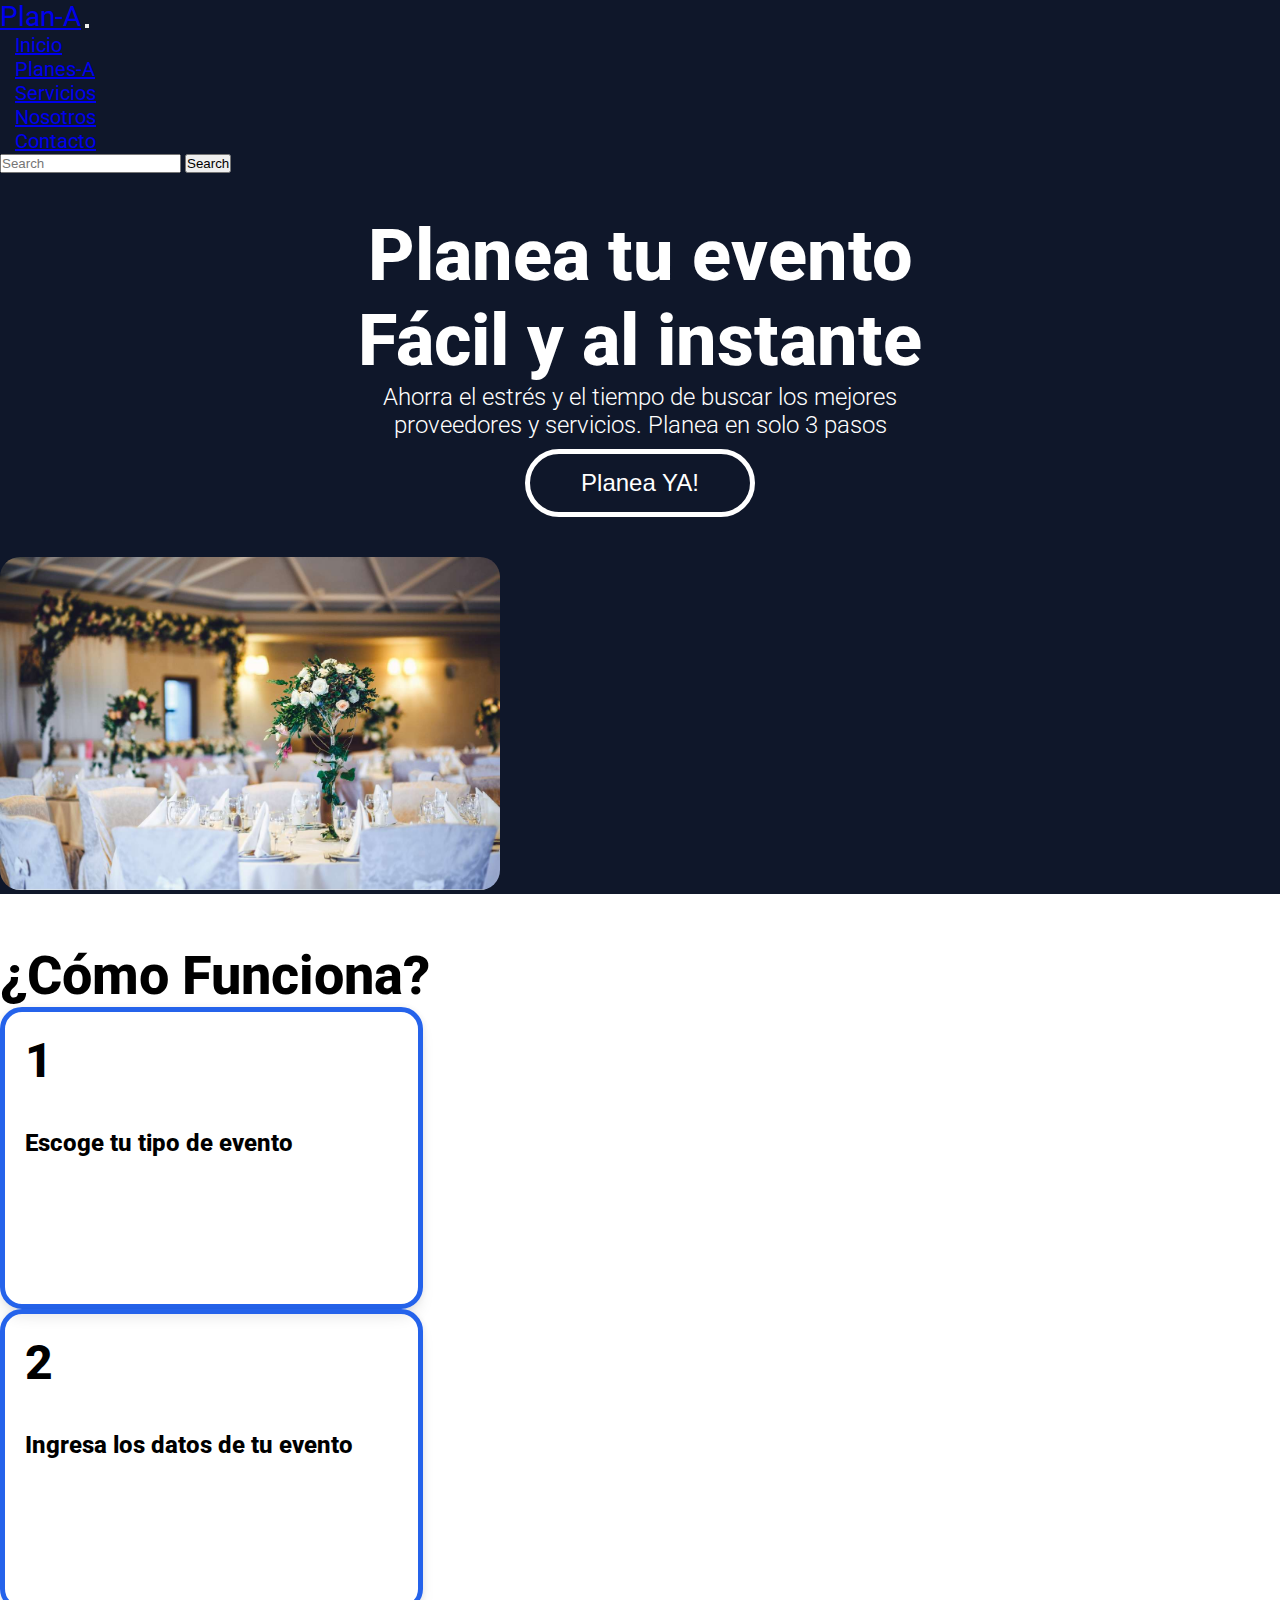
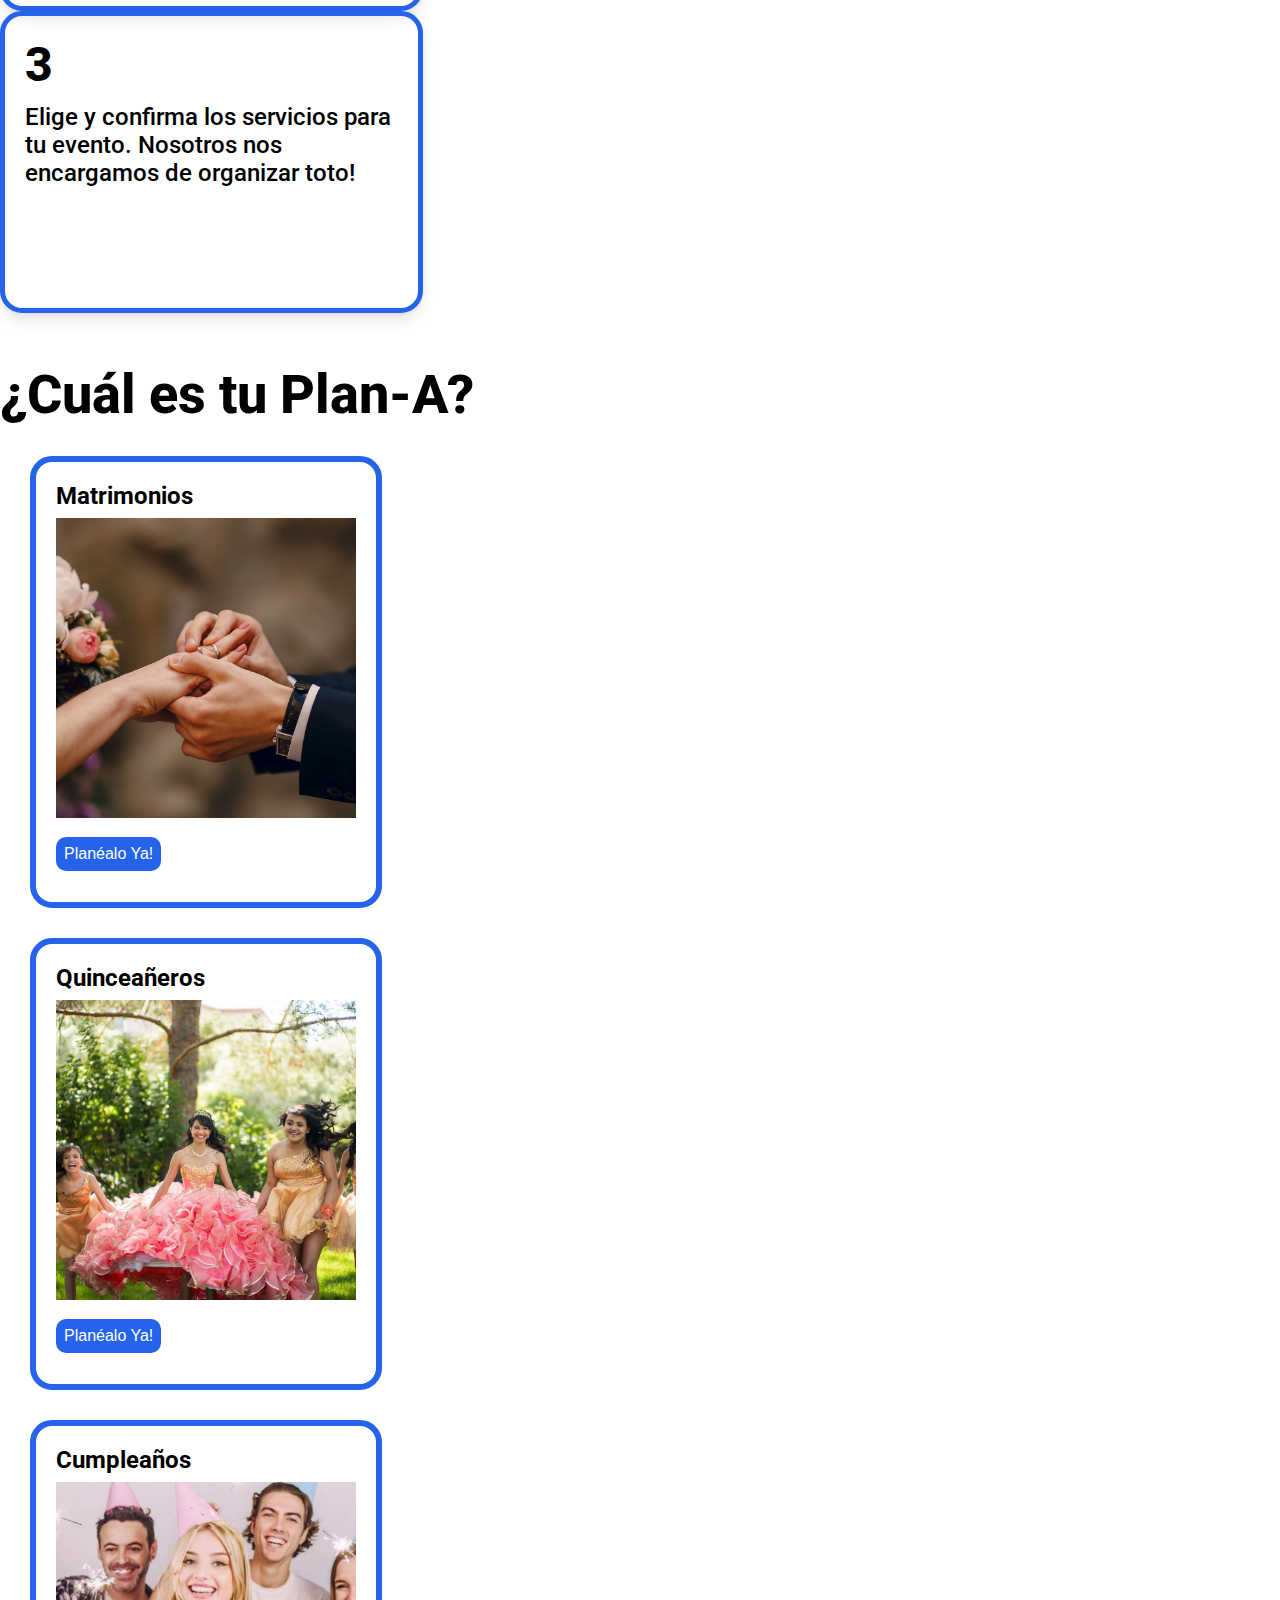
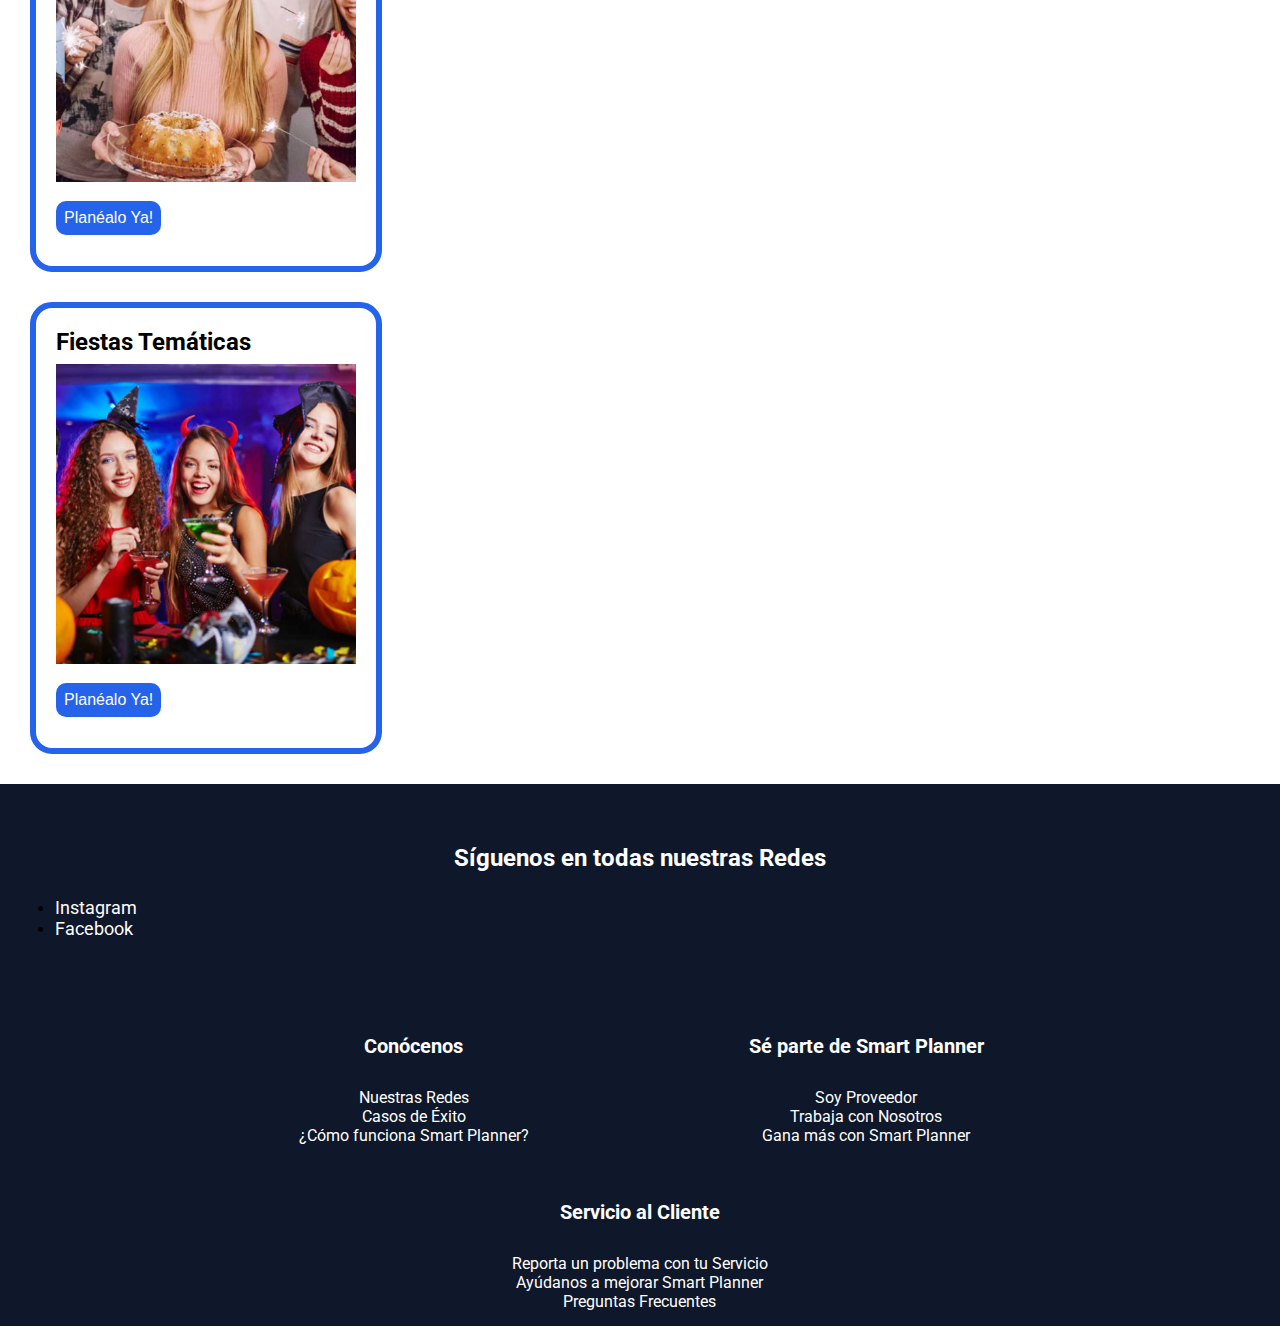
==== commit ba0f0d84: "Prentrg3" ====
--- a/index.html
+++ b/index.html
@@ -55,9 +55,9 @@
       </div>
       <article class="p-art2 col-12 justify-content-center align-items-center col-xl-6">
         <img class="port-img2 img-fluid" src="./multimedia/img/foto-portada.jpg" alt="">
-      </article>
-      
+      </article>   
     </section>
+
   </header>
   <main class="cuerpo">
     <section class="sec-1 d-flex flex-wrap flex-row justify-content-center align-items-center">
@@ -89,7 +89,7 @@
         </article>
         <div class="destacado-t col-xl-6">
           <h3>Quinceañeros</h3>
-          <img src="./multimedia/img/02quinceañero-compressed.jpeg" alt="">
+          <img src="./multimedia/img/02quinceanero-compressed.jpeg" alt="">
           <button class="t-button">Planéalo Ya!
           </button>
         </div>
@@ -107,10 +107,6 @@
         </article>
       </div>
     </section>
-
-  
-
-
   </main>
   <footer class="pie">
     <div class="pie-cont-1">
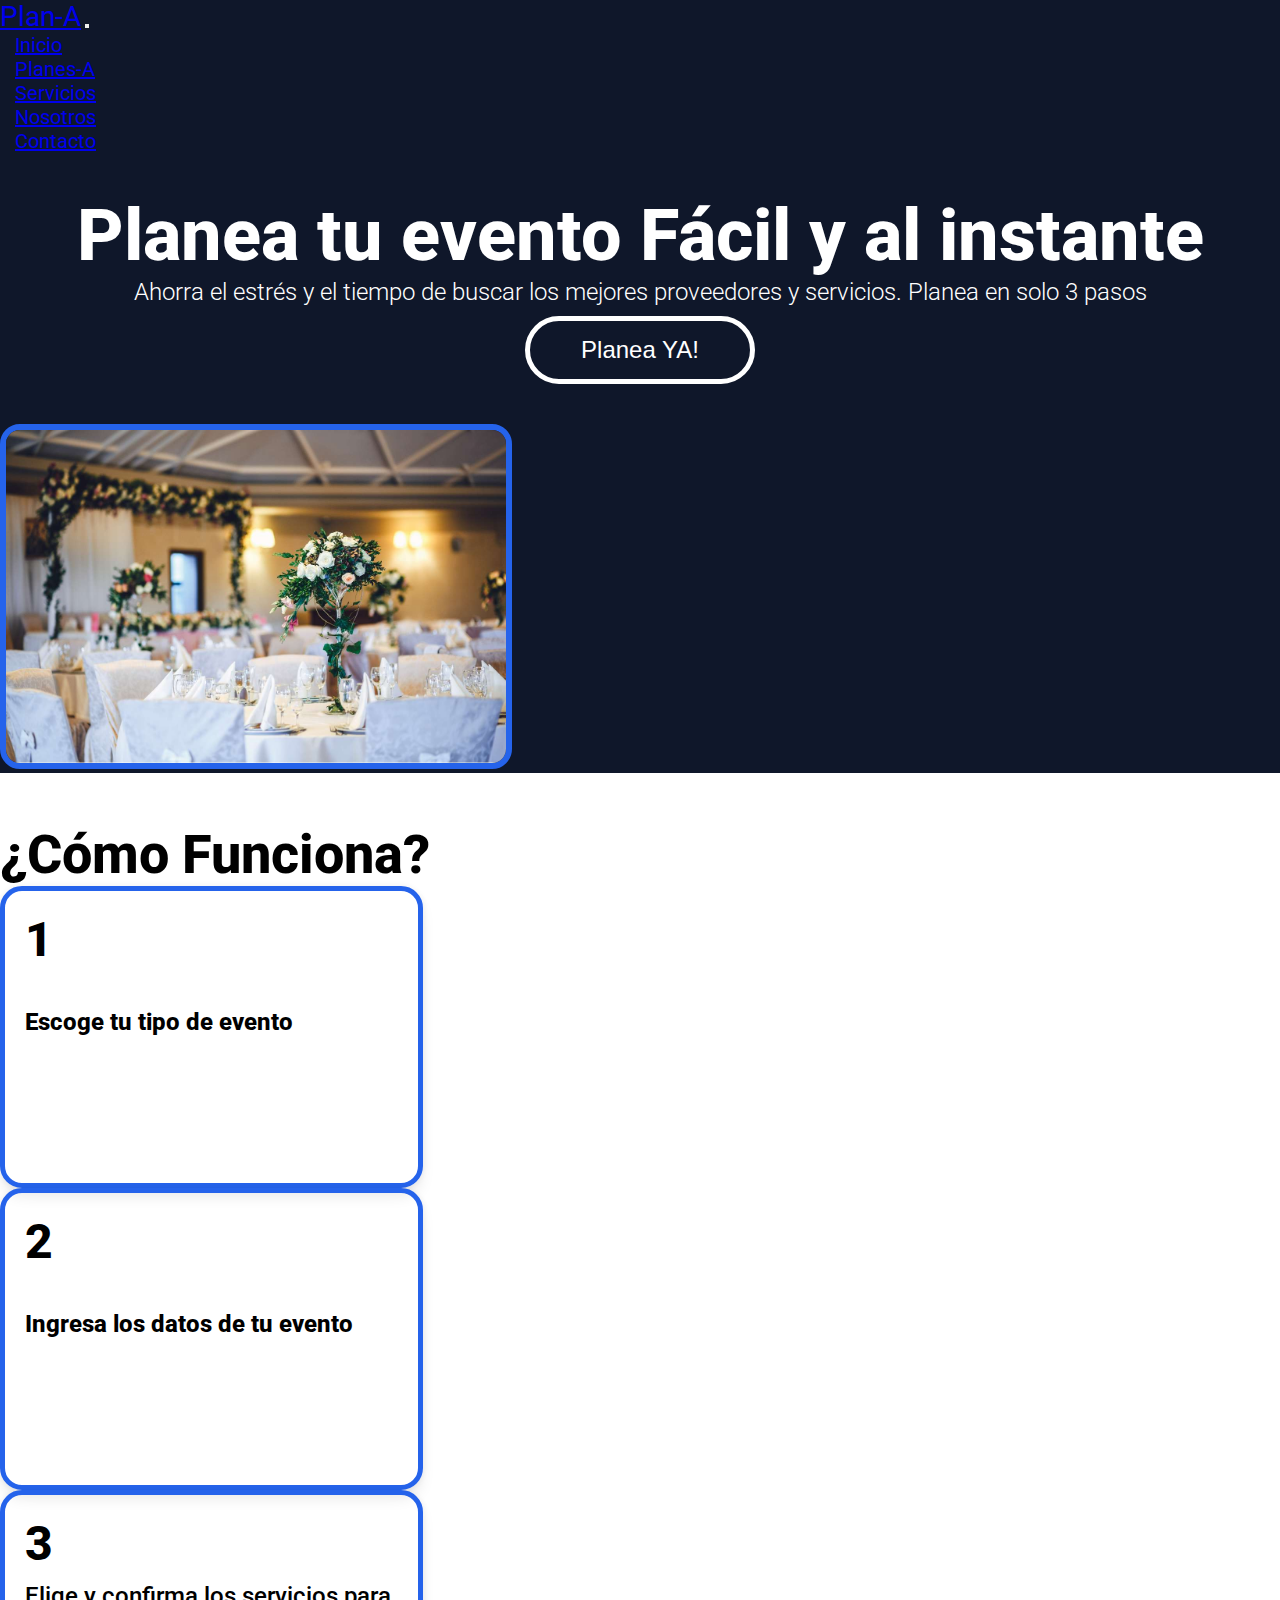
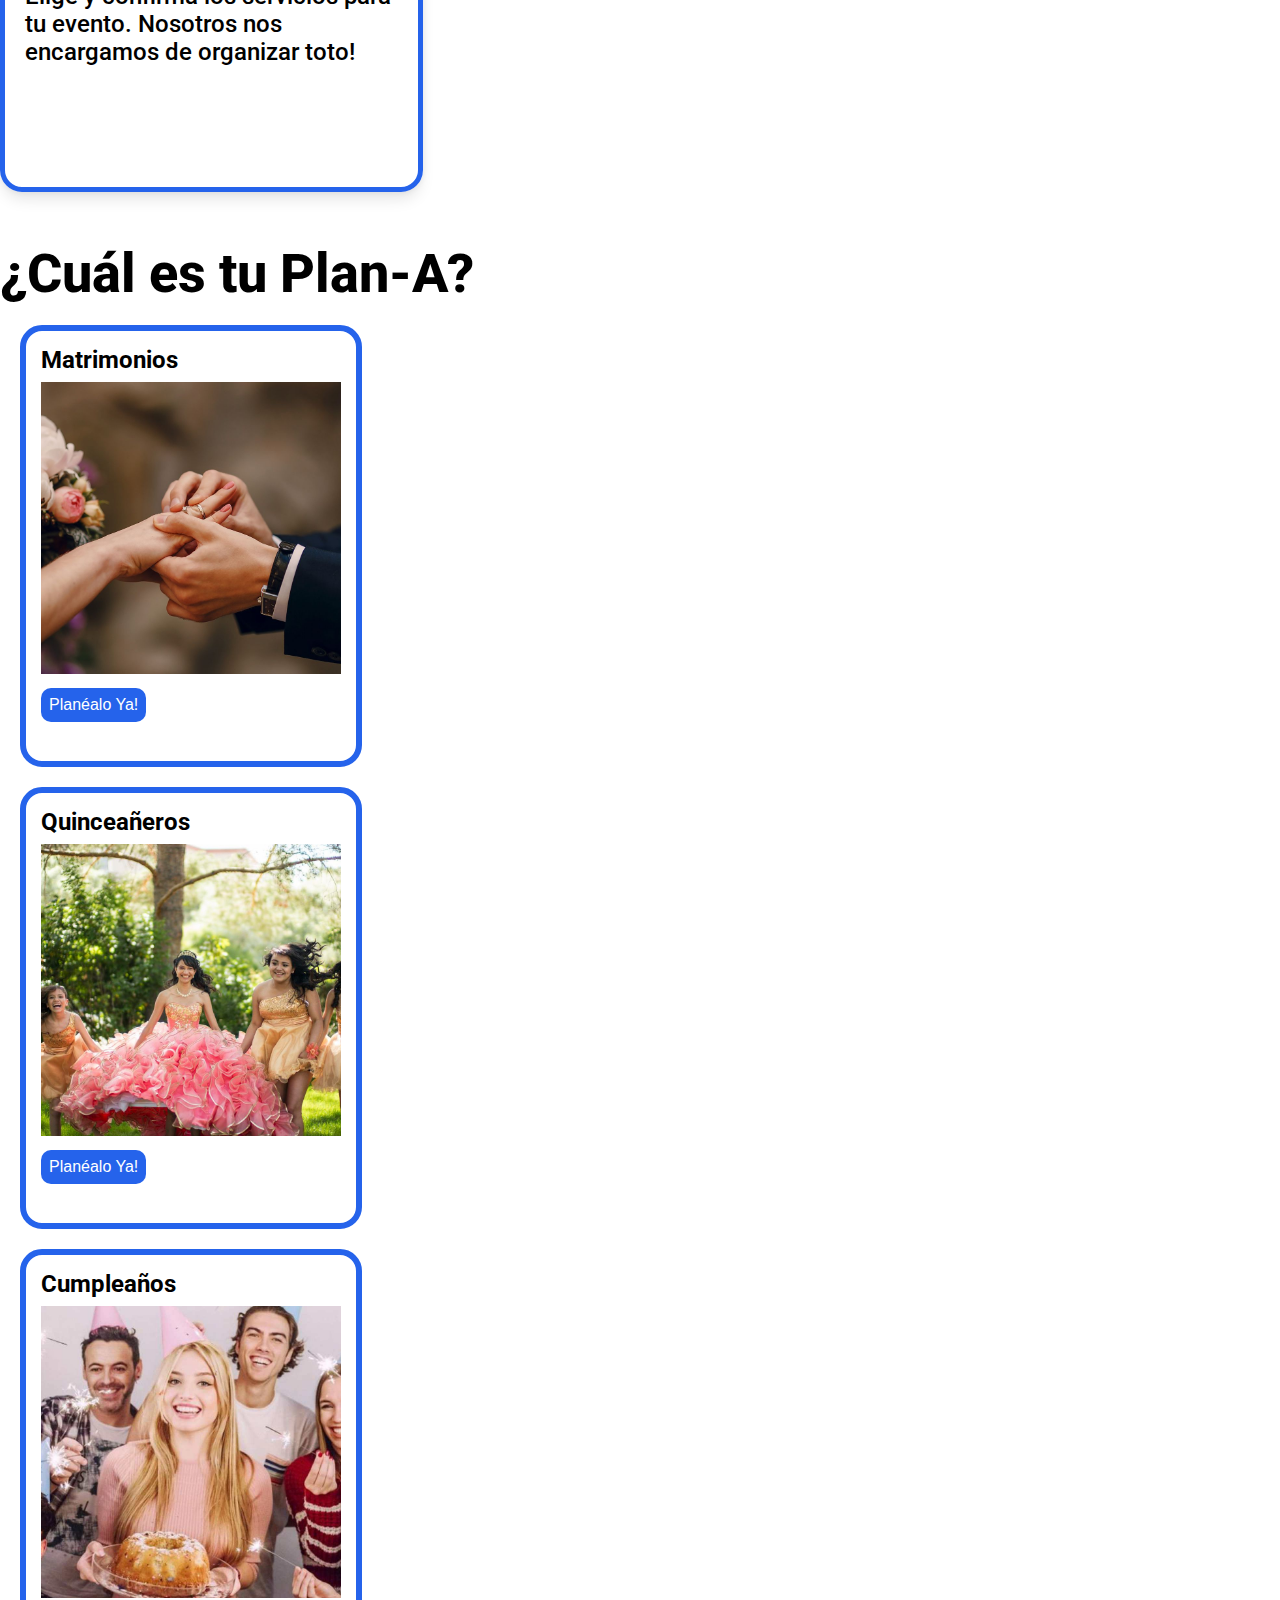
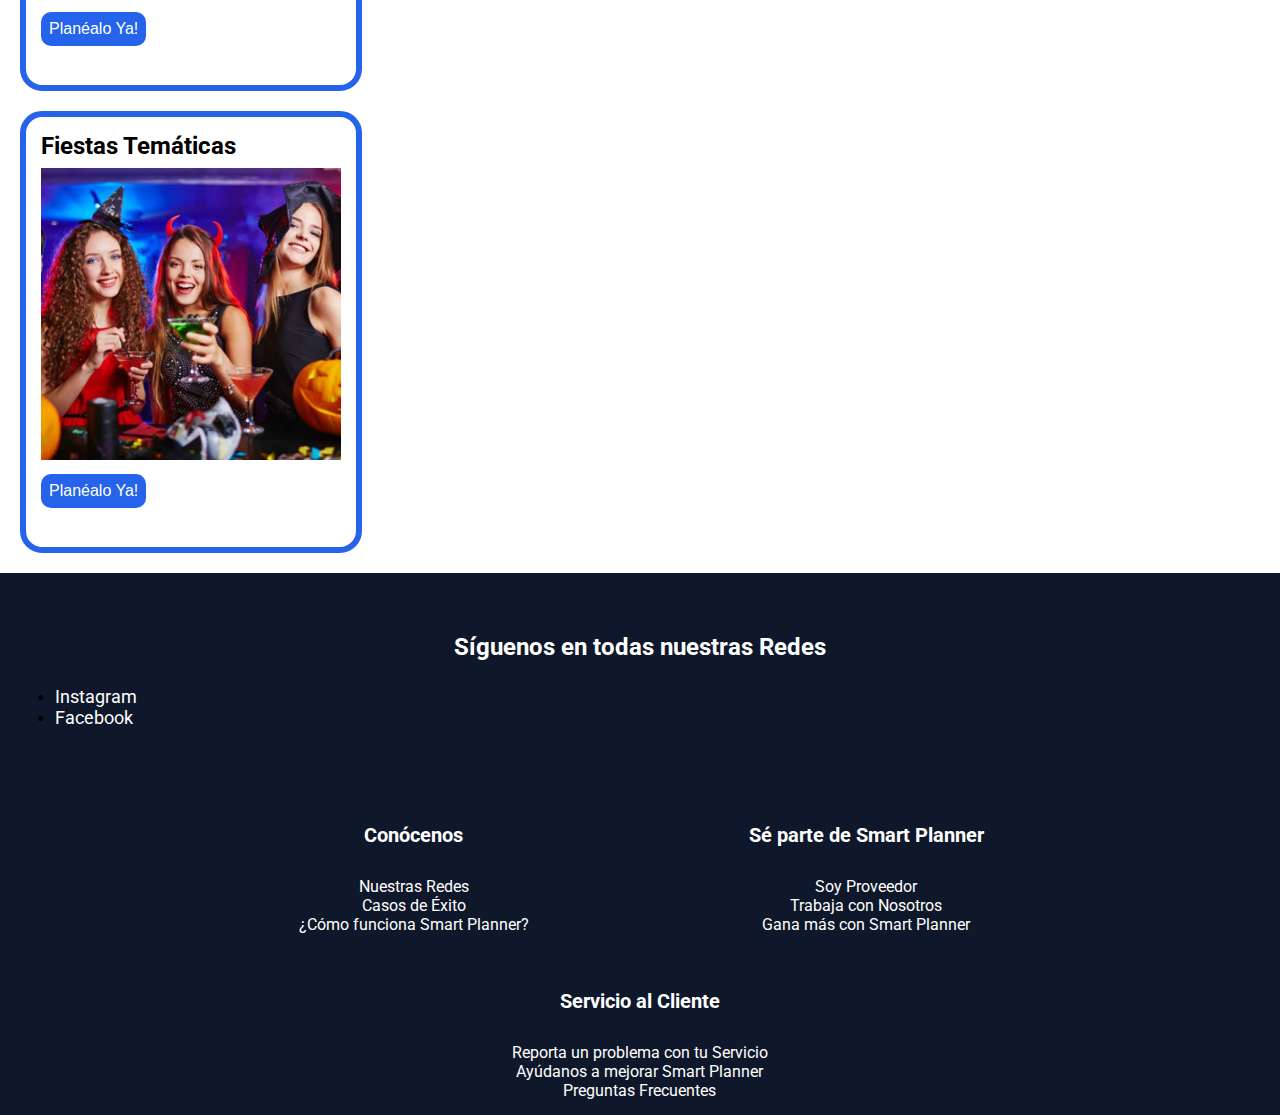
==== commit e106a6e9: "enregaf" ====
--- a/index.html
+++ b/index.html
@@ -4,7 +4,9 @@
     <meta charset="UTF-8">
     <meta http-equiv="X-UA-Compatible" content="IE=edge">
     <meta name="viewport" content="width=device-width, initial-scale=1.0">
-    <title>Document</title>
+    <title>Plan-A: Tu fiesta de ensueño en sólo 3 pasos</title>
+    <meta name="keywords" content="wedding planner, organizar una fiesta, organizar un evento, catering para fiestas, catering para eventos, dj para fiestas, dj para eventos, las mejores tematicas para tu fiesta 2023, lo que no puede faltar en tu fiesta de cumpleaños, decoracion cumpleaños, orquestas para fiestas">
+    <meta name="description" content="Somos Plan-A, organizamos tu fiesta en solo 2 pasos, encuentra los mejores proveedores de servicios como catering, orquestas, dj para fiestas, decoracion para eventos y organizamos todo para que puedas disfrutar de tu cumpleaños, matrimonio o quinceañero libre del estres de la organizacion">
     <link rel="preconnect" href="https://fonts.googleapis.com">
     <link rel="preconnect" href="https://fonts.gstatic.com" crossorigin>
     <link href="https://fonts.googleapis.com/css2?family=Roboto:wght@100;300;400;500&display=swap" rel="stylesheet">
@@ -39,72 +41,73 @@
                 <a class="nav-link" href="./pages/contacto.html">Contacto</a>
             </li>
           </ul>
-          <form class="d-flex" role="search">
-            <input class="form-control me-2" type="search" placeholder="Search" aria-label="Search">
-            <button class="btn btn-outline-success" type="submit">Search</button>
-          </form>
         </div>
       </div>
     </nav>
-
-    <section class="portada flex row">
-      <div class="p-cont1 d-flex row col-12 justify-content-center align-items-center col-xl-6">
-        <h1 class="h1-tit col-text-centre col-md-text-start">Planea tu evento <br>Fácil y al instante</h1>
-        <p class="h1-p">Ahorra el estrés y el tiempo de buscar los mejores <br>proveedores y servicios. Planea en solo 3 pasos</p>
-        <article class="but-cont d-flex col-12 justify-content-center col-xl-6"><button class="h1-bt d-block">Planea YA!</button></article>
+    <section class="container-fluid">
+      <div class="portada row">
+        <div class="p-cont1 col-12 justify-content-center align-items-center col-xl-6">
+          <h1 class="h1-tit col-text-centre col-md-text-start">Planea tu evento Fácil y al instante</h1>
+          <p class="h1-p d-block">Ahorra el estrés y el tiempo de buscar los mejores proveedores y servicios. Planea en solo 3 pasos</p>
+          <article class="but-cont d-flex justify-content-center col-xl-6"><button class="h1-bt d-block">Planea YA!</button></article>
+        </div>
+        <article class="p-art2 col-12 justify-content-center align-items-center col-xl-6">
+          <img class="port-img2 img-fluid" src="./multimedia/img/foto-portada.jpg" alt="Una mesa con decoracion para matriimonios">
+        </article>   
       </div>
-      <article class="p-art2 col-12 justify-content-center align-items-center col-xl-6">
-        <img class="port-img2 img-fluid" src="./multimedia/img/foto-portada.jpg" alt="">
-      </article>   
     </section>
 
   </header>
   <main class="cuerpo">
-    <section class="sec-1 d-flex flex-wrap flex-row justify-content-center align-items-center">
-      <h2 class="tit-2 col-12 text-center">¿Cómo Funciona?</h2>
-      <article class="cont-1 col-4 m-4 align-items-center">
-        <h3 class="tit-3 text-center">1</h3>
-        <p class="parra-3 text-center">Escoge tu tipo de evento</p>
-        
-      </article>
-      <article class="cont-1 col-4 m-4 align-items-center">
-        <h3 class="tit-3 text-center">2</h3>
-        <p class="parra-3 text-center">Ingresa los datos de tu evento</p>
-        
-      </article>
-      <article class="cont-1 col-4 m-4">
-        <h3 class="tit-3 text-center">3</h3>
-        <p class="parra-3 parra-3-2 text-center">Elige y confirma los servicios para tu evento. Nosotros nos encargamos de organizar toto!</p>
-      </article>
+    <section class="container-fluid">
+      <div class="sec-1 d-flex flex-wrap row justify-content-center align-items-center">
+        <h2 class="tit-2 col-12 text-center">¿Cómo Funciona?</h2>
+        <article class="cont-1 col-4 m-4 align-items-center">
+          <h3 class="tit-3 text-center">1</h3>
+          <p class="parra-3 text-center">Escoge tu tipo de evento</p>
+          
+        </article>
+        <article class="cont-1 col-4 m-4 align-items-center">
+          <h3 class="tit-3 text-center">2</h3>
+          <p class="parra-3 text-center">Ingresa los datos de tu evento</p>
+          
+        </article>
+        <article class="cont-1 col-4 m-4">
+          <h3 class="tit-3 text-center">3</h3>
+          <p class="parra-3 parra-3-2 text-center">Elige y confirma los servicios para tu evento. Nosotros nos encargamos de organizar toto!</p>
+        </article>
+      </div>
     </section>
 
-    <section class="sec-2 d-flex flex-wrap row justify-content-center align-items-center">       
-      <h2 class="tit-2 col-12 text-center">¿Cuál es tu Plan-A?</h2>
-      <div class="destacados d-flex flex-wrap row justify-content-center">
-        <article class="destacado-t col-12">
-          <h3>Matrimonios</h3>
-          <img src="./multimedia/img/01matri-compressed.jpeg" alt="">
-          <button class="t-button">Planéalo Ya!
-          </button>
-        </article>
-        <div class="destacado-t col-xl-6">
-          <h3>Quinceañeros</h3>
-          <img src="./multimedia/img/02quinceanero-compressed.jpeg" alt="">
-          <button class="t-button">Planéalo Ya!
-          </button>
+    <section class="container-fluid">
+      <div class="sec-2 d-flex flex-wrap row justify-content-center align-items-center">       
+        <h2 class="tit-2 col-12 text-center">¿Cuál es tu Plan-A?</h2>
+        <div class="destacados d-flex flex-wrap justify-content-center">
+          <article class="destacado-t col-12">
+            <h3>Matrimonios</h3>
+            <img src="./multimedia/img/01matri-compressed.jpeg" alt="Hombre poniendo un anillo de matrimonio a su esposa">
+            <button class="t-button">Planéalo Ya!
+            </button>
+          </article>
+          <div class="destacado-t col-xl-6">
+            <h3>Quinceañeros</h3>
+            <img src="./multimedia/img/02quinceanero-compressed.jpeg" alt="Niñas celebrando su quinceanero">
+            <button class="t-button">Planéalo Ya!
+            </button>
+          </div>
+          <article class="destacado-t col-xl-6">
+            <h3>Cumpleaños</h3>
+            <img src="./multimedia/img/03cumple-compressed.jpeg" alt="Una chica joven celebrando su cumpleaños con sus amigos con una torta en sus manos">
+            <button class="t-button">Planéalo Ya!
+            </button>
+          </article>
+          <article class="destacado-t col-xl-6">
+            <h3>Fiestas Temáticas</h3>
+            <img src="./multimedia/img/04halloween-compressed.jpeg" alt="Tres chicas jovenes disfrazadas en una fiesta de Halloween">
+            <button class="t-button">Planéalo Ya!
+            </button>
+          </article>
         </div>
-        <article class="destacado-t col-xl-6">
-          <h3>Cumpleaños</h3>
-          <img src="./multimedia/img/03cumple-compressed.jpeg" alt="">
-          <button class="t-button">Planéalo Ya!
-          </button>
-        </article>
-        <article class="destacado-t col-xl-6">
-          <h3>Fiestas Temáticas</h3>
-          <img src="./multimedia/img/04halloween-compressed.jpeg" alt="">
-          <button class="t-button">Planéalo Ya!
-          </button>
-        </article>
       </div>
     </section>
   </main>
--- a/css/style.css
+++ b/css/style.css
@@ -27,6 +27,8 @@
   padding: 40px 150px;
 }
 .portada .p-cont1 .h1-tit {
+  display: block;
+  width: 100%;
   color: white;
   font-size: 72px;
   font-weight: 800;
@@ -61,6 +63,7 @@
   top: 50%;
   object-fit: cover;
   border-radius: 20px;
+  border: solid 6px #2563EB;
 }
 
 @media (max-width: 1468px) {
@@ -92,6 +95,9 @@
     justify-items: center;
     justify-content: center;
   }
+  .portada .p-art2 {
+    margin-bottom: 40px;
+  }
 }
 @media (max-width: 851px) {
   .portada .p-cont1 {
@@ -112,6 +118,9 @@
     padding: 10px;
     width: 180px;
     text-align: center;
+  }
+  .portada .p-art2 {
+    width: 400px;
   }
 }
 @media (max-width: 550px) {
@@ -214,6 +223,8 @@
 
 @media (max-width: 1656px) {
   .sec-1 .destacado-t, .sec-2 .destacado-t {
+    margin: 20px;
+    padding: 15px;
     height: 400px;
     width: 300px;
   }
@@ -223,6 +234,38 @@
     height: 400px;
     width: 300px;
   }
+  .sec-1 .destacado-t img, .sec-2 .destacado-t img {
+    height: 73%;
+  }
+  .sec-1 .destacado-t .t-button, .sec-2 .destacado-t .t-button {
+    margin-top: 10px;
+  }
+}
+@media (max-width: 736px) {
+  .sec-1 .destacado-t, .sec-2 .destacado-t {
+    margin: 10px;
+    padding: 10px;
+    height: 300px;
+    width: 200px;
+  }
+  .sec-1 .destacado-t img, .sec-2 .destacado-t img {
+    height: 68%;
+  }
+  .sec-1 .destacado-t h3, .sec-2 .destacado-t h3 {
+    font-size: 20px;
+    text-align: center;
+  }
+}
+@media (max-width: 556px) {
+  .sec-1 .destacado-t, .sec-2 .destacado-t {
+    margin: 10px;
+    padding: 10px;
+    height: 300px;
+    width: 200px;
+  }
+  .sec-1 .destacado-t img, .sec-2 .destacado-t img {
+    height: 67%;
+  }
 }
 .pie-cont-1 {
   padding: 30px;
@@ -268,12 +311,52 @@
   margin-top: 30px;
 }
 
+/*.ser-cont{
+    height: 100%;
+}*/
+.servi-sec1 .sec-1div {
+  height: 600px;
+}
+.servi-sec1 .sec-1div servi-matri-cont {
+  width: 50%;
+  height: 400px;
+  object-fit: cover;
+}
+
 .servi-sec-2 {
   background-color: #aec4f9;
   padding: 30px;
 }
 .servi-sec-2 .tit-2 {
   color: #0F172A;
+}
+
+.nos-portada {
+  background-color: #0F172A;
+  color: white;
+  padding: 40px;
+}
+.nos-portada h1 {
+  font-size: 72px;
+  text-align: center;
+}
+.nos-portada p {
+  font-size: 34px;
+  text-align: center;
+}
+
+.nos-sec1, .nos-sec2 {
+  background-color: #2563EB;
+  padding: 40px;
+  color: white;
+}
+.nos-sec1 h2, .nos-sec2 h2 {
+  font-size: 72px;
+  text-align: center;
+}
+.nos-sec1 p, .nos-sec2 p {
+  font-size: 24px;
+  text-align: center;
 }
 
 .contacto-cont .cont-tit {
@@ -292,7 +375,7 @@
   margin: 40px auto;
   border-radius: 5px;
   padding: 20px;
-  background-color: #2B3035;
+  background-color: #0F172A;
   grid-template-columns: 1fr 1fr;
   grid-template-areas: "contactanos contactanos" "nombre            email" "tel               asunto" "mensaje           mensaje" "button            button";
 }
@@ -316,7 +399,7 @@
 }
 
 .formulario label input, .formulario label textarea {
-  background-color: #2B3035;
+  background-color: #aec4f9;
   border: none;
   border-bottom: 1px solid white;
   padding: 10px;
